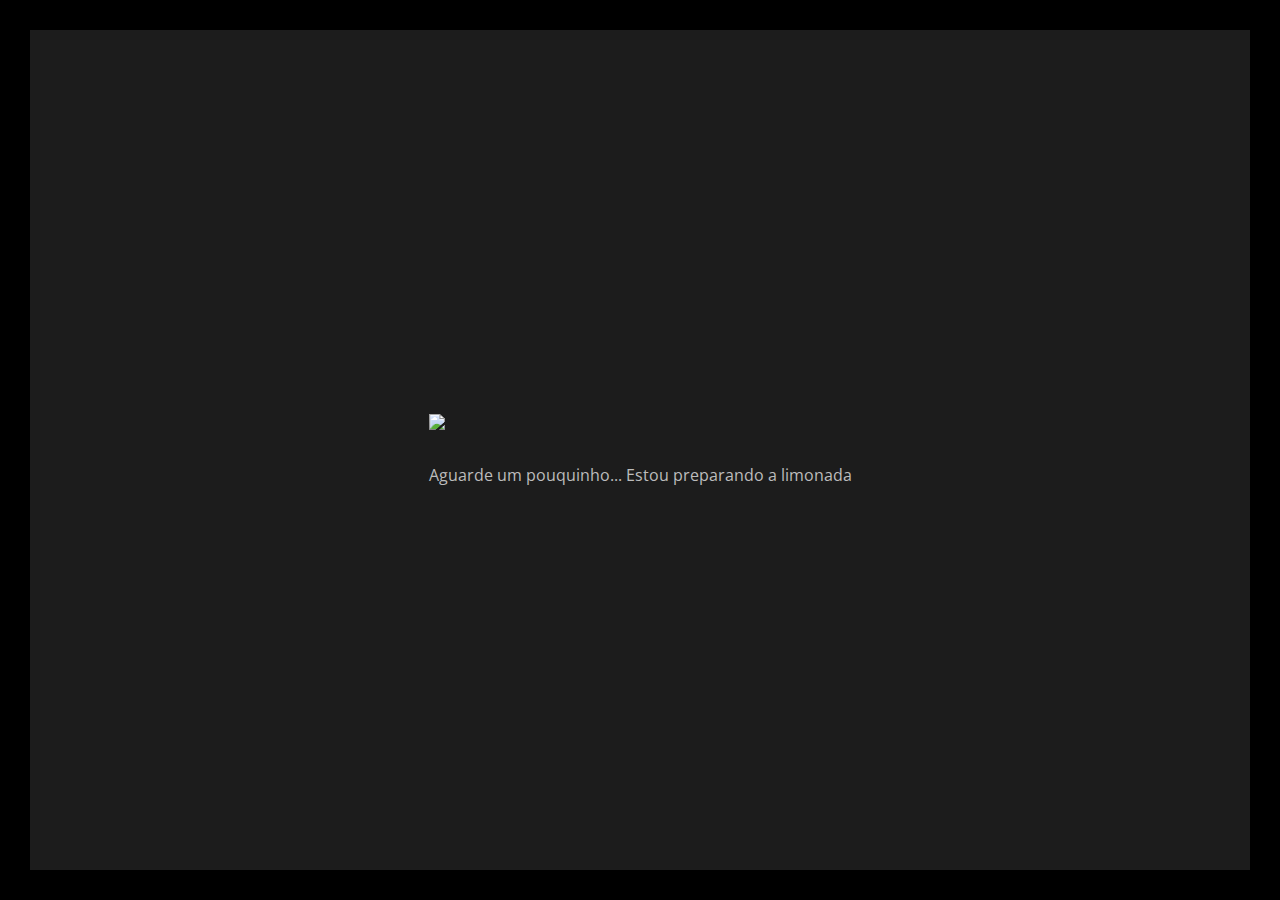
==== FINAL PROJECT/index.html @ e329771c "preloader" ====
<!DOCTYPE html>
<html lang="pt-br">
<head>
    <meta charset="UTF-8">
    <meta http-equiv="X-UA-Compatible" content="IE=edge">
    <meta name="viewport" content="width=device-width, initial-scale=1.0">
    <title>João Lemon - UX/UI Designer</title>
    <link rel="preconnect" href="https://fonts.googleapis.com">
    <link rel="preconnect" href="https://fonts.gstatic.com" crossorigin>
    <link 
      href="https://fonts.googleapis.com/css2?family=Abril+Fatface&family=Open+Sans:ital,wght@0,400;0,700;0,800;1,400;1,700;1,800&display=swap" 
      rel="stylesheet"
    >
    <link rel="stylesheet" href="css/main.css"/>
</head>
<body>
    <div class="jl-preloader">
         <div class="jl-preloader-inner">
           <img src="image/lemon-loader.svg " class="jl-mar-bottom-15" >
          <p class="jl-silver-text jl-mar-top-15">Aguarde um pouquinho... Estou preparando a limonada</p>
         </div>
    </div>

    <header class="jl-topbar">
      <div class="jl-logo">
         <img src="image/logo.svg" alt="logo João Lemon UX/UI Designer"/>
      </div>
      <nav class="jl-menu">
          <a href="#">Home</a>
          <a href="#">Projetos</a>
          <a href="#">Sobre</a>
      </nav>
    </header>

    <div class="jl-contact-info jl-black-bg jl-silver-text">
      <div class="jl-contact-info-inner">
        <h2 class="jl-title jl-green-text">Contato</h2>
        <p>hello@joaolemon.com</p>
        <p>+55 (00) 99999-8888</p>
        <div class="jl-social-links">
              <a href="#" class="jl-social">
                <img src="image/icon-instagram.svg" alt="Instagram">
              </a>
              <a href="#" class="jl-social">
               <img src="image/icon-twitter.svg" alt="Twitter">
             </a>
             <a href="#" class="jl-social">
               <img src="image/icon-dribbble.svg" alt="Dribble">
             </a>
       </div>
       </div>
       <div class="jl-corner"></div>
    </div>
    
    <div class="jl-btn-contact">
      
    </div>

    <div class="jl-page-wrapper">

    </div>

    <script src="javascript/main.js"></script>
</body>
</html>
---- FINAL PROJECT/css/main.css ----
*{
    margin: 0px;
    padding: 0px;
    box-sizing: border-box;
    -webkit-font-smoothing: antialiased;
    -moz-osx-font-smoothing: grayscale;
}

p{
    font-family: 'Open Sans', sans-serif;
}

@media  screen and (min-width:320px) {
    .jl-page-wrapper, .jl-preloader{
        width: 100%;
        height: 100vh;
        display: block;
        background: #1c1c1c;
        border: 30px solid #000;
    }

    .jl-preloader{
        display:flex;
        flex-direction: row;
        flex-wrap: wrap;
        justify-content: center;
        align-items: center;
        position: fixed;
        top: 0px;
        left: 0px;
        z-index: 1000;

    }

    .jl-topbar{
        width: 100%;
        height: 110px;
        display: block;
        position: fixed;
        top:0;
        left:0;
    }
    
    .jl-logo{
        width: 75px;
        height: 110px;
        float: left;
        margin-left: 60px;
        background: #2CCB69;
        border-bottom-right-radius: 37px;

    }

    .jl-logo img {
        width: 46px;
        height: 31px;
        display: block;
        margin: 55px auto 0;
    }

    .jl-menu{
        display: none;
    }

    .jl-btn-contact{
        width: 45px;
        height: 45px;
        display: block;
        background: #2ccb69;
        position: fixed;
        bottom: 45px;
        right:45px;
        cursor: pointer;
        border-radius: 50%;
        z-index: 200;
        background-image: url('../image/icon-contact-close.svg');
        background-repeat: no-repeat;
        transition: all .02s ease-out;
    }

   
    .jl-contact-info{
        width: 245px;
        height: 165px;
        display: none;
        padding: 25px;
        position: fixed;
        bottom: 115px;
        z-index: 200;
        right: 65px;
        
    }

    .jl-contact-info-inner{
        display: table;
        width: 100%;
        float: right;
    }

    .jl-contact-info-inner p{
        font-size: 18px;
        line-height: 24px;

    }

    .jl-social-links{
        width: 100%;
        height: 45px;
        display: block;
        position: relative;
        left: -12px;
        margin-top: 7px;
    }

    .jl-social{
        width: 45px;
        height: 45px;
        display: inline-block;
        
    }

    .jl-social > img{
        width: 20px;
        height: auto;
        display: block;
        margin: 13px auto 0;


    }

    .jl-corner{
        width: 25px;
        height: 25px;
        display: block;
        float: right;
        position: relative;
    }

    .jl-corner::after{
        content: '';
        width: 25px;
        height:25px;
        display: block;
        position: absolute;
        bottom: -8px;
        right: -26px;
        background:transparent url('../image/corner.svg') no-repeat;
    }
    
    
}

@media  screen and (min-width:576px) {
    
}

@media  screen and (min-width:768px) {
    
}

@media  screen and (min-width:992px) {
    .jl-menu{
        height: 110px;
        display: table;
        float: left;
        margin-left: 30px;
    }

    .jl-menu a{
        font-family:'open Sans';
        font-size: 16px;
        font-weight: 400;
        color: #bcbcbc;
        text-transform: lowercase;
        text-decoration: none;
        display: inline-block;
        margin: 50px 20px 0 20px;
        /* colocando uma linha abaixo no link com formatação */
        position: relative;

    }

    .jl-menu a:first-child{
        margin-left: 0;
    }

    .jl-menu a:hover{
        color:#2ccb69;
        
    }

    /* continuação da minha formataçõa */
    .jl-menu a::before{
        content: ' ';
        width: 0%;
        height: 4px;
        background: #2ccb69;
        display: block;
        position: absolute;
        bottom: -6px;
        left: 0px;
        transition: all 0.2s ease-out;
      }

      .jl-menu a:hover::before{
          width: 100%;
      }
}

@media  screen and (min-width:1200px) {
    
}

@media  screen and (min-width:1364px) {
    
}

@media  screen and (min-width:1600px) {
    
}

/*utilitarian classes*/

.jl-title{
   font-family: 'Abril fatface', serif;
   font-weight: normal;
}

.jl-green-text{
     color: #2CCB69;
}

.jl-grey-text{
   color: #4d4c4c;
}

.jl-silver-text{
    color: #bcbcbc;
}

.jl-black-text{
   color: #000;
}

/* background */

.jl-green-bg{
    background: #2CCB69;
}

.jl-grey-bg{
  background: #4d4c4c;
}

.jl-silver-bg{
   background: #bcbcbc;
}

.jl-black-bg{
  background: #000;
}

/* space */

.jl-mar-15{
  margin: 15px;
  }
.jl-mar-top-15{
    margin-top: 15px;
  }
  .jl-mar-right-15{
    margin-right: 15px;
  }
  .jl-mar-left-15{
    margin-left: 15px;
  }
  .jl-mar-bottom-15{
    margin-bottom: 15px;
  }
  
  .jl-pad-15{
    padding: 15px;
   }
  .jl-pad-top-15{
      padding-top: 15px;
   }
  .jl-pad-right-15{
      padding-right: 15px;
   }
  .jl-pad-left-15{
      padding-left: 15px;
   }
  .jl-pad-bottom-15{
      padding-bottom: 15px;
   }

/* behavior classes */

.jl-is-open{
    display: block;
}

.jl-change-icon {
    background-position-y: -45px;
}
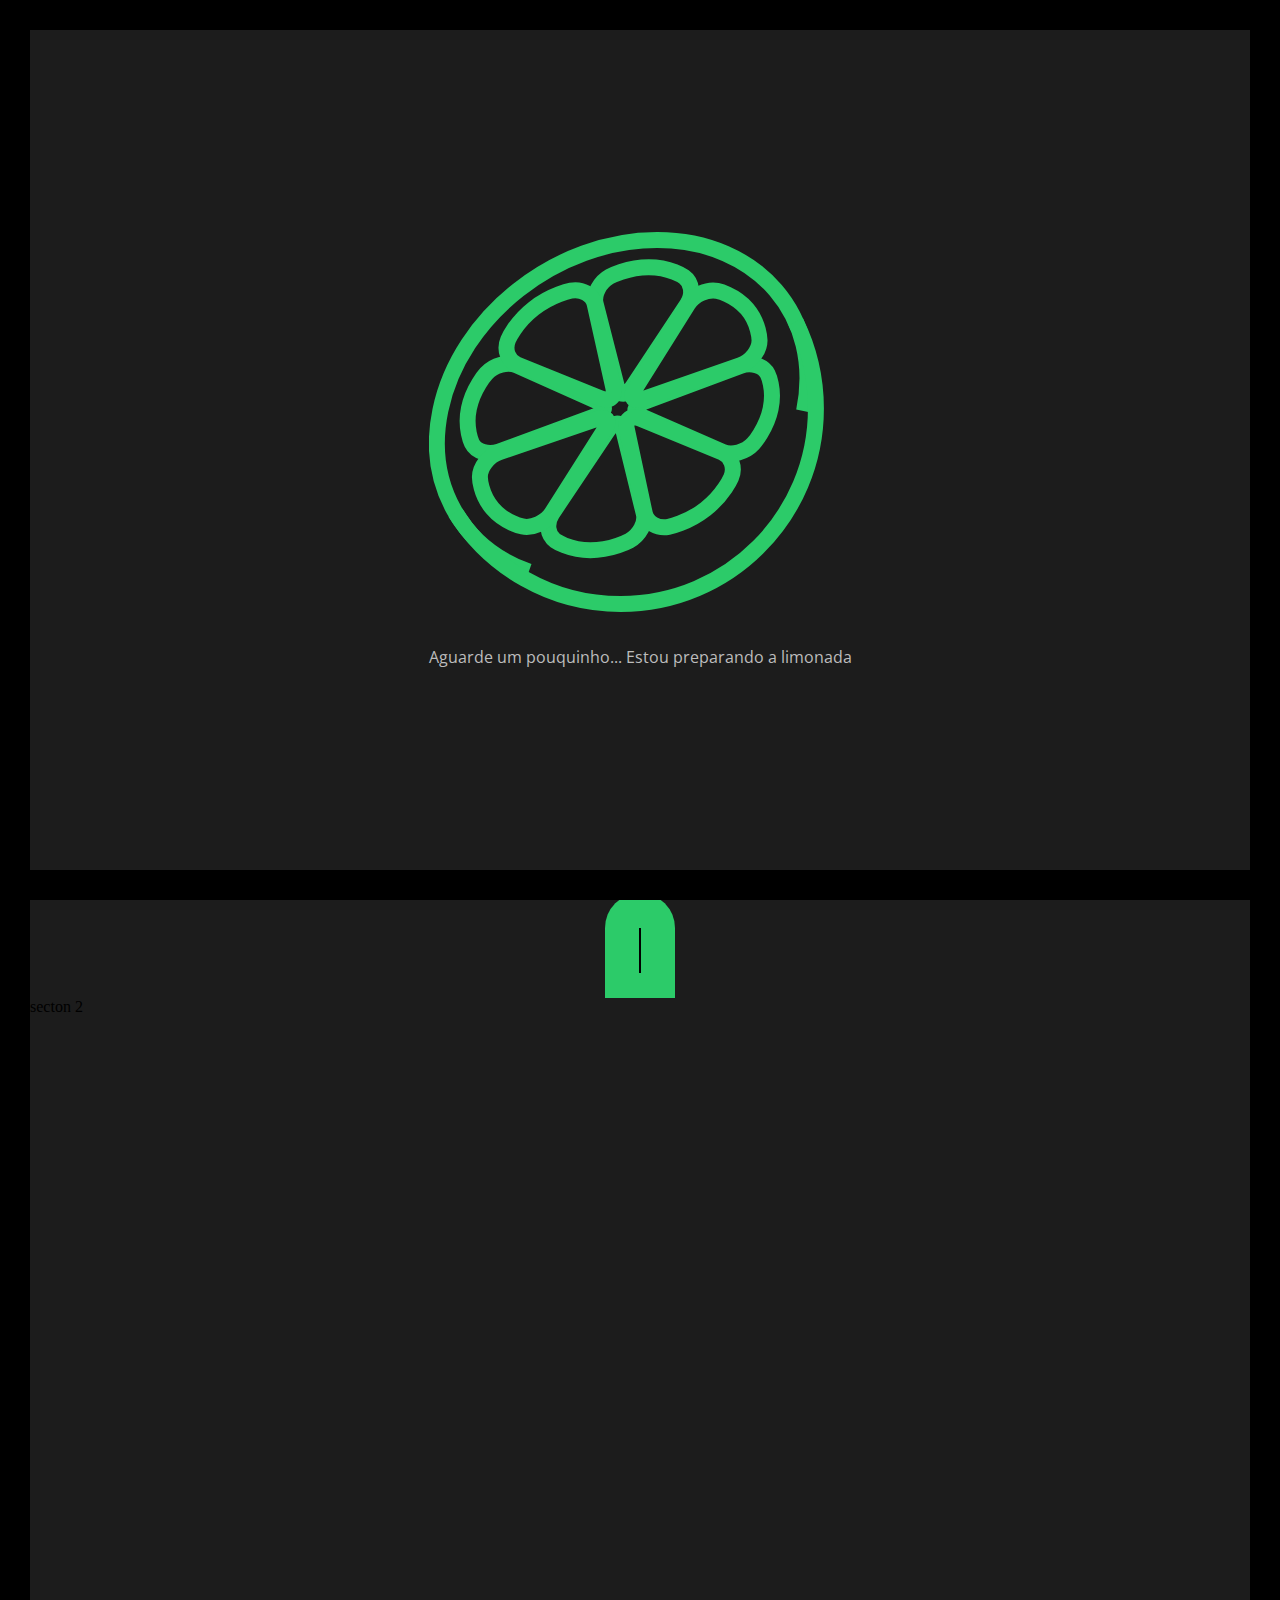
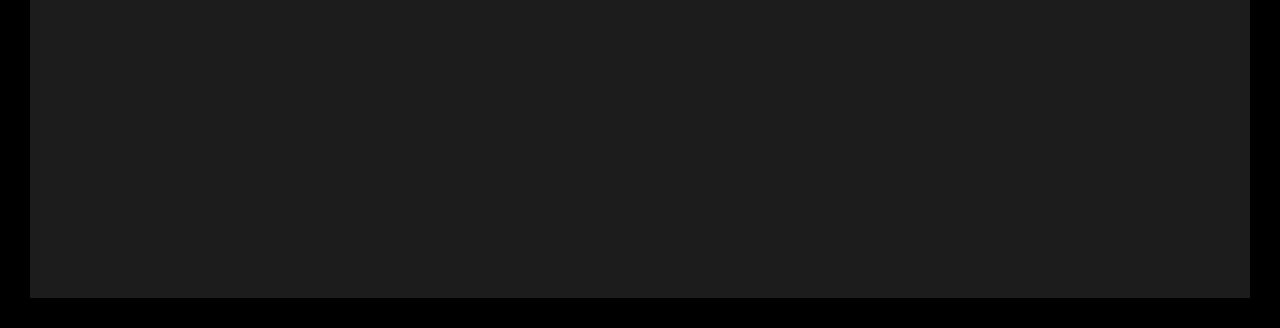
==== commit 706a6a81: "first button" ====
--- a/FINAL PROJECT/index.html
+++ b/FINAL PROJECT/index.html
@@ -11,6 +11,7 @@
       href="https://fonts.googleapis.com/css2?family=Abril+Fatface&family=Open+Sans:ital,wght@0,400;0,700;0,800;1,400;1,700;1,800&display=swap" 
       rel="stylesheet"
     >
+    <link rel="stylesheet" href="css/bootstrap-grid.min.css">
     <link rel="stylesheet" href="css/main.css"/>
 </head>
 <body>
@@ -38,10 +39,10 @@
         <p>hello@joaolemon.com</p>
         <p>+55 (00) 99999-8888</p>
         <div class="jl-social-links">
-              <a href="#" class="jl-social">
+             <a href="#" class="jl-social">
                 <img src="image/icon-instagram.svg" alt="Instagram">
-              </a>
-              <a href="#" class="jl-social">
+             </a>
+             <a href="#" class="jl-social">
                <img src="image/icon-twitter.svg" alt="Twitter">
              </a>
              <a href="#" class="jl-social">
@@ -57,7 +58,31 @@
     </div>
 
     <div class="jl-page-wrapper">
+    <section class="jl-full-height jl-first-section" id="jl-home-presentation">
+       <div class="conatiner-fluid">
+         <div class="row">
+           <div class="col-sm-12 col-md-4 offset-md-2 jl-display-text">
+             <h1 class="jl-title jl-title-big jl-green-text">
+               hello!
+             </h1>
+             <p class="jl-silver-text jl-text-justify">
+                My name is <span class="jl-green-text">Daniel Benedito</span>. I live in Campinas-SP, I am a 
+                <span class="jl-green-text">Front End </span>developer. Who Am I? Scroll the Page to know more about me </p>
+                <a class="jl-btn"> Meu Botão</a>
+              </div>
+         </div>
+      
+       <div class="jl-scroll-down">
+           <div class="jl-arrow-down">
+             <img src="image/arrow-down.svg" alt="Role a pagina">
+           </div>
+       </div>
+    </section>
 
+    <section class="jl-full-height">
+        secton 2
+    </section>
+  </div>
     </div>
 
     <script src="javascript/main.js"></script>
--- a/FINAL PROJECT/css/main.css
+++ b/FINAL PROJECT/css/main.css
@@ -8,15 +8,65 @@
 
 p{
     font-family: 'Open Sans', sans-serif;
+
+}
+
+@keyframes fadeOut {
+    to{
+        opacity: 0;
+    }
+}
+
+@keyframes lineDown {
+    0%{
+        transform: scale(1, 0);
+        transform-origin: top center;
+    }
+    25%{
+        transform: scale(1,1);
+        transform-origin: top center;
+    }
+    75%{
+        transform: scale(1,1);
+        transform-origin: top center;
+    }
+    76%{
+        transform: scale(1,1);
+        transform-origin:bottom center ;
+    }
+    100%{
+        transform: scale(1,0);
+        transform-origin: bottom center;
+    }
+}
+
+@keyframes arrowDown {
+    0%{
+        bottom: 25%;
+    }
+    30%{
+        bottom: 15px;
+        opacity: 1;
+    }
+    70%{
+        bottom: 10px;
+        opacity: 1;
+    }
+    100%{
+        bottom: 5px;
+        opacity: 0;
+    }
 }
 
 @media  screen and (min-width:320px) {
     .jl-page-wrapper, .jl-preloader{
         width: 100%;
         height: 100vh;
-        display: block;
+        display: table;
         background: #1c1c1c;
         border: 30px solid #000;
+       
+
     }
 
     .jl-preloader{
@@ -147,7 +197,78 @@
         background:transparent url('../image/corner.svg') no-repeat;
     }
     
-    
+    /*----HOME----*/
+    
+    .jl-display-text{
+        margin-top: 8%;
+    }
+
+    #jl-home-presentation{
+        background-image: url('../image/joao-lemon-designer-home.png');
+        background-repeat: no-repeat;
+        background-position:62% bottom;
+        background-size: 55%;
+        position: relative;
+        
+    }
+
+    .jl-text-justify{
+        width: 80%;
+        text-align: justify;
+        line-height: 25px;
+        word-spacing: 2%;
+    }
+
+    .jl-scroll-down{
+        width: 70px;
+        height: 105px;
+        border-radius: 35px 35px 0 0;
+        background:#2CCB69;
+        display: block;
+        left: 0;
+        right: 0;
+        position:absolute;
+        bottom: 0;
+        margin: 0 auto;
+    }
+
+    .jl-arrow-down{
+        width: 100%;
+        height: 75px;
+        display: table;
+        margin-top: 30px;
+        position: relative;
+    }
+
+    .jl-arrow-down img{
+        width: 16px;
+        height: 10px;
+        display: block;
+        position: absolute;
+        left: 0;
+        right: 0;
+        bottom: 25px;
+        margin: 0 auto;
+        opacity: 0;
+        animation: arrowDown 1.5s linear 1.5s infinite;
+        
+    }
+
+    .jl-arrow-down::before{
+        content: '';
+        width: 2px;
+        height: 45px;
+        display: block;
+        position: absolute;
+        background-color: #000;
+        left: 0;
+        right: 0;
+        bottom: 25px;
+        margin: 0 auto;
+        animation: lineDown 1.5s infinite linear;
+        transform-origin: top center;
+
+    }
 }
 
 @media  screen and (min-width:576px) {
@@ -216,6 +337,22 @@
 }
 
 @media  screen and (min-width:1600px) {
+    
+}
+
+/* buttons */
+
+.jl-btn{
+    display: table;
+    padding: 0 35px;
+    background: #2CCB69;
+    height: 45px;
+    color: #000;
+    text-align: center;
+    font-family: 'Open Sans', sans-serif;
+    line-height: 45px;
+    font-weight: 600;
+    border-radius: 10px;
     
 }
 
@@ -294,6 +431,14 @@
       padding-bottom: 15px;
    }
 
+   .jl-full-height{
+       height: 100vh;
+   }
+
+   .jl-first-section{
+       height: calc(100vh - 30px);
+   }
+   
 /* behavior classes */
 
 .jl-is-open{
@@ -303,3 +448,11 @@
 .jl-change-icon {
     background-position-y: -45px;
 }
+
+.jl-fade-out{
+    animation:fadeOut 2s forwards ease-out;
+}
+
+.jl-title-big{
+   font-size: 120px;
+}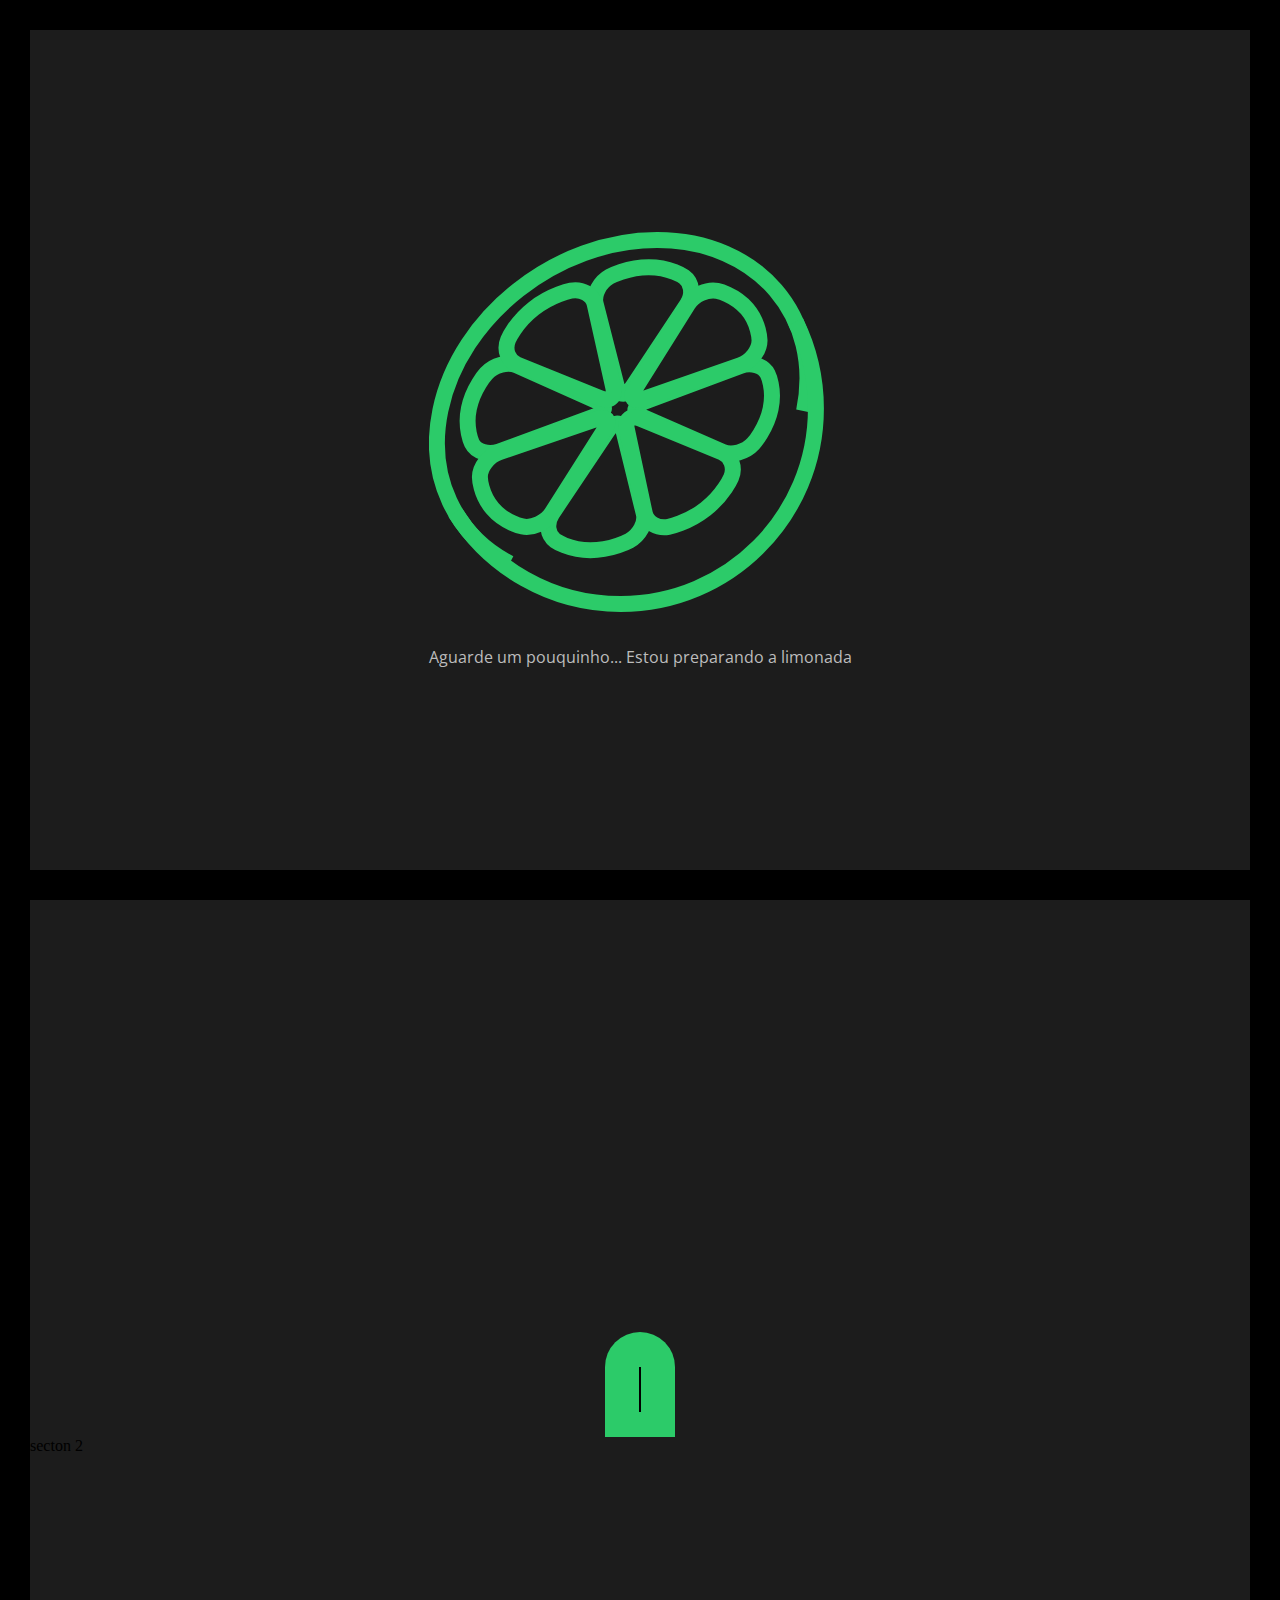
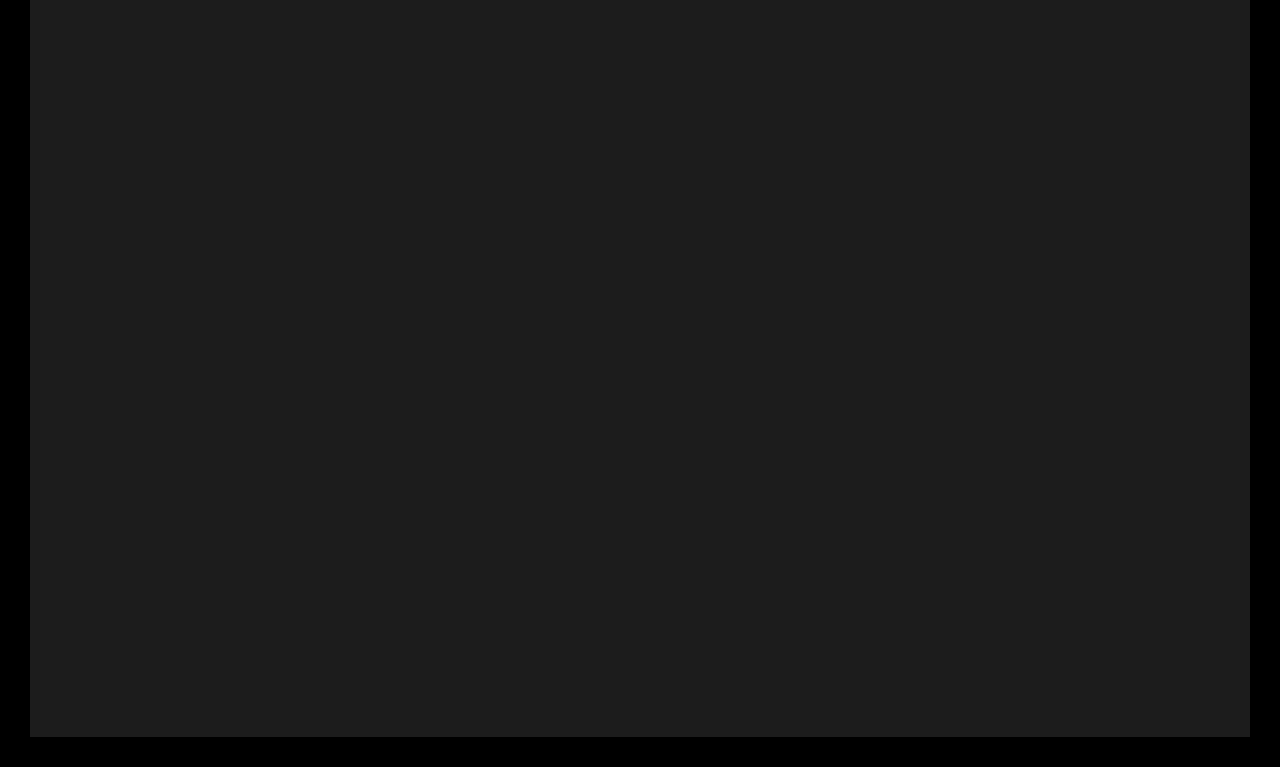
==== commit e195c781: "waypoints" ====
--- a/FINAL PROJECT/index.html
+++ b/FINAL PROJECT/index.html
@@ -21,6 +21,55 @@
           <p class="jl-silver-text jl-mar-top-15">Aguarde um pouquinho... Estou preparando a limonada</p>
          </div>
     </div>
+
+   <div class="jl-overlay jl-toggle-modal">o</div> 
+
+   <div class="jl-modal jl-black-bg" id="jl-budget">
+      <div class="jl-modal-header">
+        <h1 class="jl-title jl-green-text">Solicite Um Orçamento</h1>
+         <button class="jl-close-modal jl-toggle-modal">X</button>
+      </div>
+      <div class="jl-modal-body">
+        <div class="row">
+          <div class="col-sm-12">
+            <p class="jl-silver-text">por favor informe os dados abaixo e eu entrarei em contato com voçê o mais breve possivel</p>
+          </div>
+        </div>
+        <div class="row jl-mar-top-15">
+           <div class="col-sm-12">
+            <form class="jl-form">
+              <div class="row">
+                 <div class="col-sm-12 col-md-6 jl-mar-bottom-15">
+                   <label for="name" class="jl-silver-text">Nome</label>
+                     <input type="text" name="name" id="jl-name" class="jl-field" >
+                 </div>
+                 <div class="col-sm-12 col-md-6 jl-mar-bottom-15">
+                   <label for="email" class="jl-silver-text">Email</label>
+                     <input type="email" name="email" id="jl-email" class="jl-field" >
+                 </div>
+                 <div class="col-sm-12 col-md-6 jl-mar-bottom-15">
+                  <label for="tel" class="jl-silver-text">Telefone</label>
+                    <input type="tel" name="tel" id="jl-tel" class="jl-field" >
+                </div>
+                <div class="col-sm-12 col-md-6 jl-mar-bottom-15">
+                  <label for="site" class="jl-silver-text">Site</label>
+                    <input type="text" name="text" id="jl-text" class="jl-field" >
+                </div>
+                <div class="col-sm-12 col-md-12  jl-mar-top-15">
+                  <label for="mesage" class="jl-silver-text">Descreva abaixo o projeto na qual voçê precisa de orçamento </label>
+                  <textarea id="jl-mesage" class="jl-textarea" rows="8" ></textarea>
+                </div>
+              </div>
+              <div class="row justify-content-end jl-mar-top-15">
+                <div class="col-sm-12 col-md-6">
+                  <button class="jl-btn jl-btn-large jl-btn-green jl-btn-block">Enviar</button>
+                </div>
+              </div>
+            </form>
+           </div>
+        </div>
+      </div>
+   </div>
 
     <header class="jl-topbar">
       <div class="jl-logo">
@@ -68,7 +117,9 @@
              <p class="jl-silver-text jl-text-justify">
                 My name is <span class="jl-green-text">Daniel Benedito</span>. I live in Campinas-SP, I am a 
                 <span class="jl-green-text">Front End </span>developer. Who Am I? Scroll the Page to know more about me </p>
-                <a class="jl-btn"> Meu Botão</a>
+                
+                <button class="jl-btn jl-btn-large jl-btn-green jl-mar-top-15 jl-toggle-modal">solicite um orçamento</button>
+              
               </div>
          </div>
       
@@ -84,7 +135,8 @@
     </section>
   </div>
     </div>
-
+    <script src="https://cdnjs.cloudflare.com/ajax/libs/waypoints/4.0.1/noframework.waypoints.min.js"></script>
+    <script src="https://cdnjs.cloudflare.com/ajax/libs/waypoints/4.0.1/shortcuts/inview.min.js"></script>
     <script src="javascript/main.js"></script>
 </body>
 </html>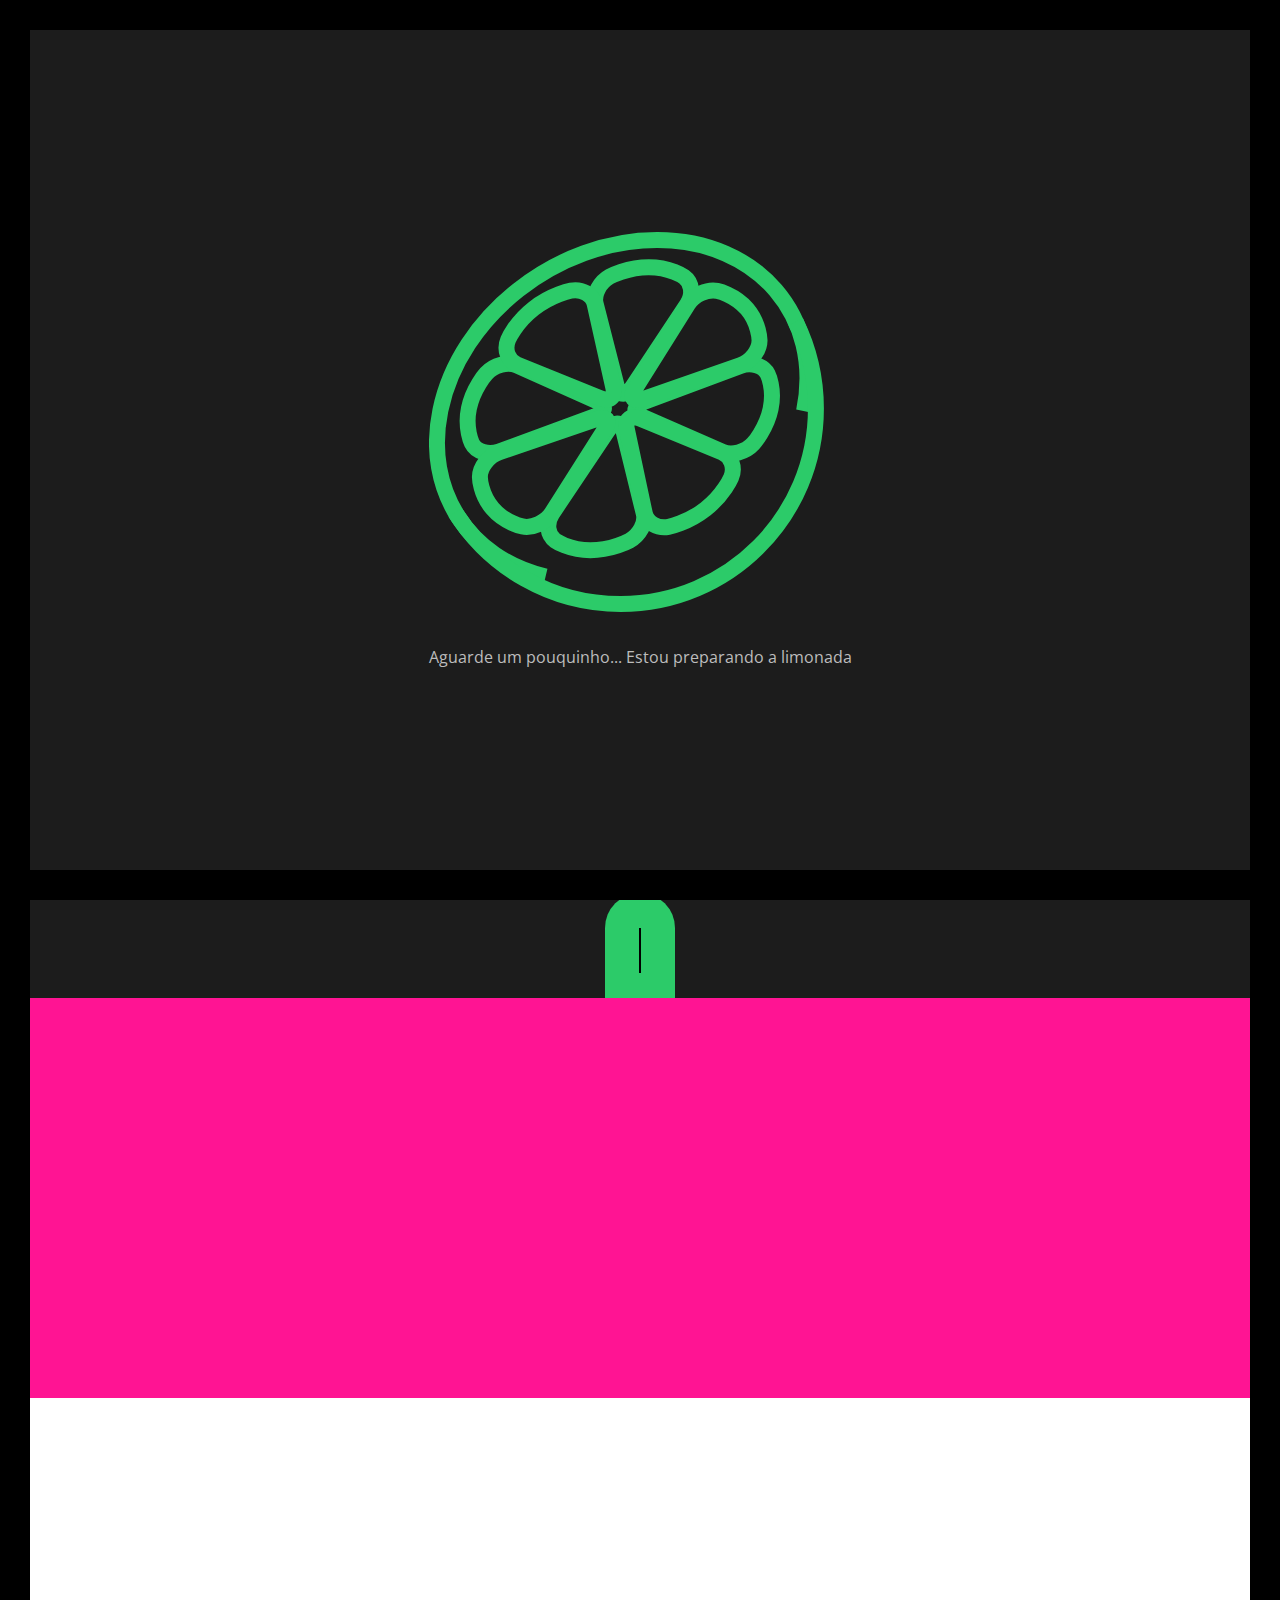
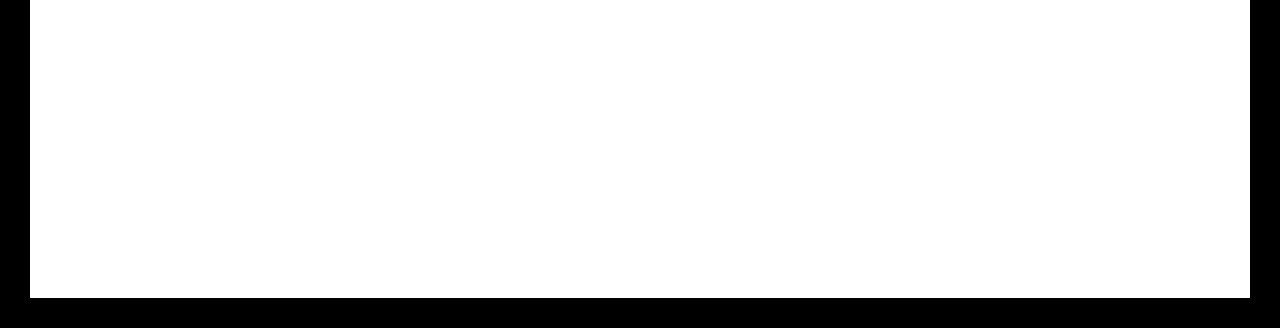
==== commit 7bbc6fb0: "slider" ====
--- a/FINAL PROJECT/index.html
+++ b/FINAL PROJECT/index.html
@@ -22,7 +22,7 @@
          </div>
     </div>
 
-   <div class="jl-overlay jl-toggle-modal">o</div> 
+   <div class="jl-overlay jl-toggle-modal"></div> 
 
    <div class="jl-modal jl-black-bg" id="jl-budget">
       <div class="jl-modal-header">
@@ -76,9 +76,9 @@
          <img src="image/logo.svg" alt="logo João Lemon UX/UI Designer"/>
       </div>
       <nav class="jl-menu">
-          <a href="#">Home</a>
-          <a href="#">Projetos</a>
-          <a href="#">Sobre</a>
+          <a class="jl-menu" href="#">Home</a>
+          <a class="jl-menu" href="#">Projetos</a>
+          <a class="jl-menu" href="#">Sobre</a>
       </nav>
     </header>
 
@@ -102,9 +102,7 @@
        <div class="jl-corner"></div>
     </div>
     
-    <div class="jl-btn-contact">
-      
-    </div>
+    <div class="jl-btn-contact"></div>
 
     <div class="jl-page-wrapper">
     <section class="jl-full-height jl-first-section" id="jl-home-presentation">
@@ -130,11 +128,65 @@
        </div>
     </section>
 
-    <section class="jl-full-height">
-        secton 2
+    <section class="jl-full-height" id="jl-home-portfolio">
+        <div class="container-fluid jl-no-padding">
+          <div class="row">
+            <div class="col-sm-2">
+              <div class="jl-portfolio-navigator">
+                <div class="jl-navigator-counter">
+                  <span class="jl-green-text jl-mar-bottom-15">01</span>
+                </div>
+                <aside class="jl-item-navigator">
+                 <a href="#" class="jl-item-active"></a>
+                 <a href="#"></a>
+                 <a href="#"></a>
+                 <a href="#"></a>
+                 <a href="#"></a>
+                </aside>
+                <div class="jl-items-next-prev jl-green-text jl-no-radius-left">
+                  <div class="jl-item-prev">
+                    <ion-icon name="arrow-dropleft"></ion-icon>
+                  </div>
+
+                    <div class="jl-items-counter">
+                      <span>01</span>/<span>05</span>
+                    </div>
+
+                  <div class="jl-item-next jl-green-text">
+                    <ion-icon name="arrow-dropright"></ion-icon>
+                  </div>
+                </div>
+              </div>
+            </div>
+             
+              <div class="col-sm-10">
+                <div class="jl-slider-container jl-full-height">
+                  <ul class="jl-slider-list">
+                    <li class="jl-slider-item green">
+                      
+                    </li>
+                    <li class="jl-slider-item red1">
+                      
+                    </li>
+                    <li class="jl-slider-item yellow">
+                      
+                    </li>
+                    <li class="jl-slider-item blue">
+                      
+                    </li>
+                    <li class="jl-slider-item purple">
+                      
+                    </li>
+                  </ul>
+                </div>
+              </div>
+
+          </div>
+        </div>
     </section>
   </div>
     </div>
+    <script src="https://unpkg.com/ionicons@4.5.10-0/dist/ionicons.js"></script>
     <script src="https://cdnjs.cloudflare.com/ajax/libs/waypoints/4.0.1/noframework.waypoints.min.js"></script>
     <script src="https://cdnjs.cloudflare.com/ajax/libs/waypoints/4.0.1/shortcuts/inview.min.js"></script>
     <script src="javascript/main.js"></script>
--- a/FINAL PROJECT/css/main.css
+++ b/FINAL PROJECT/css/main.css
@@ -6,7 +6,7 @@
     -moz-osx-font-smoothing: grayscale;
 }
 
-p{
+p, label{
     font-family: 'Open Sans', sans-serif;
 
 }
@@ -55,6 +55,13 @@
     100%{
         bottom: 5px;
         opacity: 0;
+    }
+}
+
+@keyframes slideTopIn {
+    to{
+       top: 8%;
+       opacity: 1;
     }
 }
 
@@ -82,6 +89,73 @@
 
     }
 
+    .jl-overlay{
+        width: 100%;
+        height: 100vh;
+        display: none;
+        position: fixed;
+        z-index: 1000;
+        top: 0;
+        left: 0;
+        background: rgba(44, 203, 105, 0.95);
+    }
+
+    .jl-modal{
+        width: 800px;
+        position: fixed;
+        display: none;
+        padding: 30px;
+        border-radius: 0 30px 30px 30px;
+        top: -100%;
+        left: 0;
+        right: 0;
+        margin: 0 auto;
+        z-index: 1200;
+        opacity: 0;
+    }
+
+    .jl-modal-header, .jl-modal-body, .jl-form{
+        width: 100%;
+        display: table;
+        position: relative;
+    }
+
+    .jl-form label{
+        margin-bottom: 10px;
+        font-size: 16px;
+        display: inline-block;
+    
+    }
+
+    .jl-field, .jl-textarea{
+        width: 100%;
+        background: #2f2f2f;
+        border-radius: 4px;
+        color: #fff;
+        border: none;
+        font-size: 16px;
+        text-indent: 15px;
+    }
+
+    .jl-field{
+        height: 45px;
+    }
+    
+    .jl-close-modal{
+       width: 38px;
+       height: 38px;
+       border-radius: 50%;
+       color: rgba(44, 203, 105, 0.95);
+       text-align: center;
+       line-height: center;
+       cursor: pointer;
+       position: absolute;
+       top: -15px;
+       right: -15px;
+       border: none;
+       background: #2f2f2f;
+    }
+
     .jl-topbar{
         width: 100%;
         height: 110px;
@@ -217,6 +291,7 @@
         text-align: justify;
         line-height: 25px;
         word-spacing: 2%;
+        
     }
 
     .jl-scroll-down{
@@ -267,6 +342,124 @@
         margin: 0 auto;
         animation: lineDown 1.5s infinite linear;
         transform-origin: top center;
+
+    }
+
+    /*---HOME PORTFOLIO---*/
+
+    .jl-portfolio-navigator{
+        width: 145px;
+        height: 400px;
+        display: table;
+        position: absolute;
+        left: 0;
+        top: 30vh;
+    }
+
+    .jl-navigator-counter{
+        width: 100%;
+        height: 80px;
+        display: block;
+        margin-bottom: 40px;
+        position: relative;
+    }
+
+    .jl-navivator-counter::before{
+        content: '';
+        display: block;
+        width: 30px;
+        height: 110%;
+        background: #1c1c1c;
+        position: absolute;
+        top: -5px ;
+        left: 0;
+
+    }
+
+    .jl-navigator-counter span{
+        font-family:'Opne Sans', sans-serif;
+        font-size: 120px;
+        line-height: 80px;
+        font-weight: 600;
+        
+    }
+
+    .jl-item-navigator{
+        width: 100%;
+        display: table;
+
+    }
+
+    .jl-item-navigator a{
+        width: 20px;
+        height: 1px;
+        display: block;
+        margin: 0 0 50px 30px;
+        background: #4d4c4c;
+    }
+
+    .jl-item-navigator a.jl-item-active{
+        width: 60%;
+        background-color: #2CCB69;
+    }
+
+    .jl-item-navigator a:last-child{
+        margin-bottom:30px ;
+    }
+
+    .jl-items-next-prev{
+        width: 100%;
+        height: 45px;
+        display: flex;
+        justify-content: center;
+        align-items: center;
+        background-color: #2c2c2c;
+        border-radius:23px;
+    }
+
+    .jl-items-next-prev > div{
+        height: 32px;
+    }
+
+    .jl-items-counter{
+        font-family: 'Open Sans', sans-serif;
+        color: #4d4c4c;
+        line-height: 32px;
+    }
+
+    .jl-item-prev, .jl-item-next{
+        width: 45px;
+        color: #2CCB69;
+        text-align: center;
+        cursor: pointer;
+    }
+
+    .jl-items-counter span:nth-child(1){
+        color: #bcbcbc;
+    }
+
+    ion-icon{
+        font-size: 32px;
+    }
+
+    .jl-slider-container {
+        background: white;
+        display: block;
+        overflow: hidden;
+    }
+
+    .jl-slider-list{
+        width: auto;
+        height: 400px;
+        display: block;
+        background: deeppink;
+        list-style: none;
+    }
+
+    .jl-slider-item{
+        display: block;
+        height: 500px;
+        float: left;
 
     }
 }
@@ -298,11 +491,13 @@
         margin: 50px 20px 0 20px;
         /* colocando uma linha abaixo no link com formatação */
         position: relative;
+        
 
     }
 
     .jl-menu a:first-child{
         margin-left: 0;
+        
     }
 
     .jl-menu a:hover{
@@ -310,7 +505,7 @@
         
     }
 
-    /* continuação da minha formataçõa */
+    /* continuação da minha formatação */
     .jl-menu a::before{
         content: ' ';
         width: 0%;
@@ -321,6 +516,7 @@
         bottom: -6px;
         left: 0px;
         transition: all 0.2s ease-out;
+
       }
 
       .jl-menu a:hover::before{
@@ -344,16 +540,55 @@
 
 .jl-btn{
     display: table;
-    padding: 0 35px;
-    background: #2CCB69;
-    height: 45px;
-    color: #000;
     text-align: center;
     font-family: 'Open Sans', sans-serif;
-    line-height: 45px;
     font-weight: 600;
-    border-radius: 10px;
-    
+    border: none;
+    transition: all 0.2s ease-out;
+    text-transform: lowercase;
+    
+}
+
+.jl-btn-block{
+    display: block;
+    width: 100%;
+}
+
+.jl-btn-medium{
+     height: 38px;
+     padding: 0 27px;
+     border-radius: 19px;
+     font-size: 14px;
+     
+}
+
+.jl-btn-green{
+    background: #2CCB69;
+    color: #1c1c1c;
+}
+
+.jl-btn-green:hover{
+    background: rgb(6, 135, 55) ;
+    color: #fff;
+    
+}
+
+.jl-btn-dark{
+    background: #151515;
+    color: #2ccb69;
+}
+
+.jl-btn-dark:hover{
+  background: #3a3a3a;
+  color:#fff;
+
+}
+
+.jl-btn-large{
+    height: 45px;
+    padding: 0 35px;
+    border-radius: 23px;
+    font-size: 16px;
 }
 
 /*utilitarian classes*/
@@ -433,18 +668,28 @@
 
    .jl-full-height{
        height: 100vh;
+       position: relative;
+
    }
 
    .jl-first-section{
        height: calc(100vh - 30px);
    }
    
+   .jl-no-padding{
+     padding: 0 !important;
+   }
+
 /* behavior classes */
 
 .jl-is-open{
     display: block;
 }
 
+.jl-slide-top-in{
+    animation: slideTopIn 0.6s forwards cubic-bezier(0,1.11,.6,.89);
+}
+
 .jl-change-icon {
     background-position-y: -45px;
 }
@@ -455,4 +700,29 @@
 
 .jl-title-big{
    font-size: 120px;
+}
+
+.jl-no-radius-left{
+    border-top-left-radius: 0;
+    border-bottom-left-radius: 0;
+}
+
+.red1{
+    background-color: red;
+}
+
+.green{
+    background-color: green;
+}
+
+.purple{
+   background: purple;
+}
+
+.blue{
+    background: blue;
+}
+
+.yellow{
+    background: yellow;
 }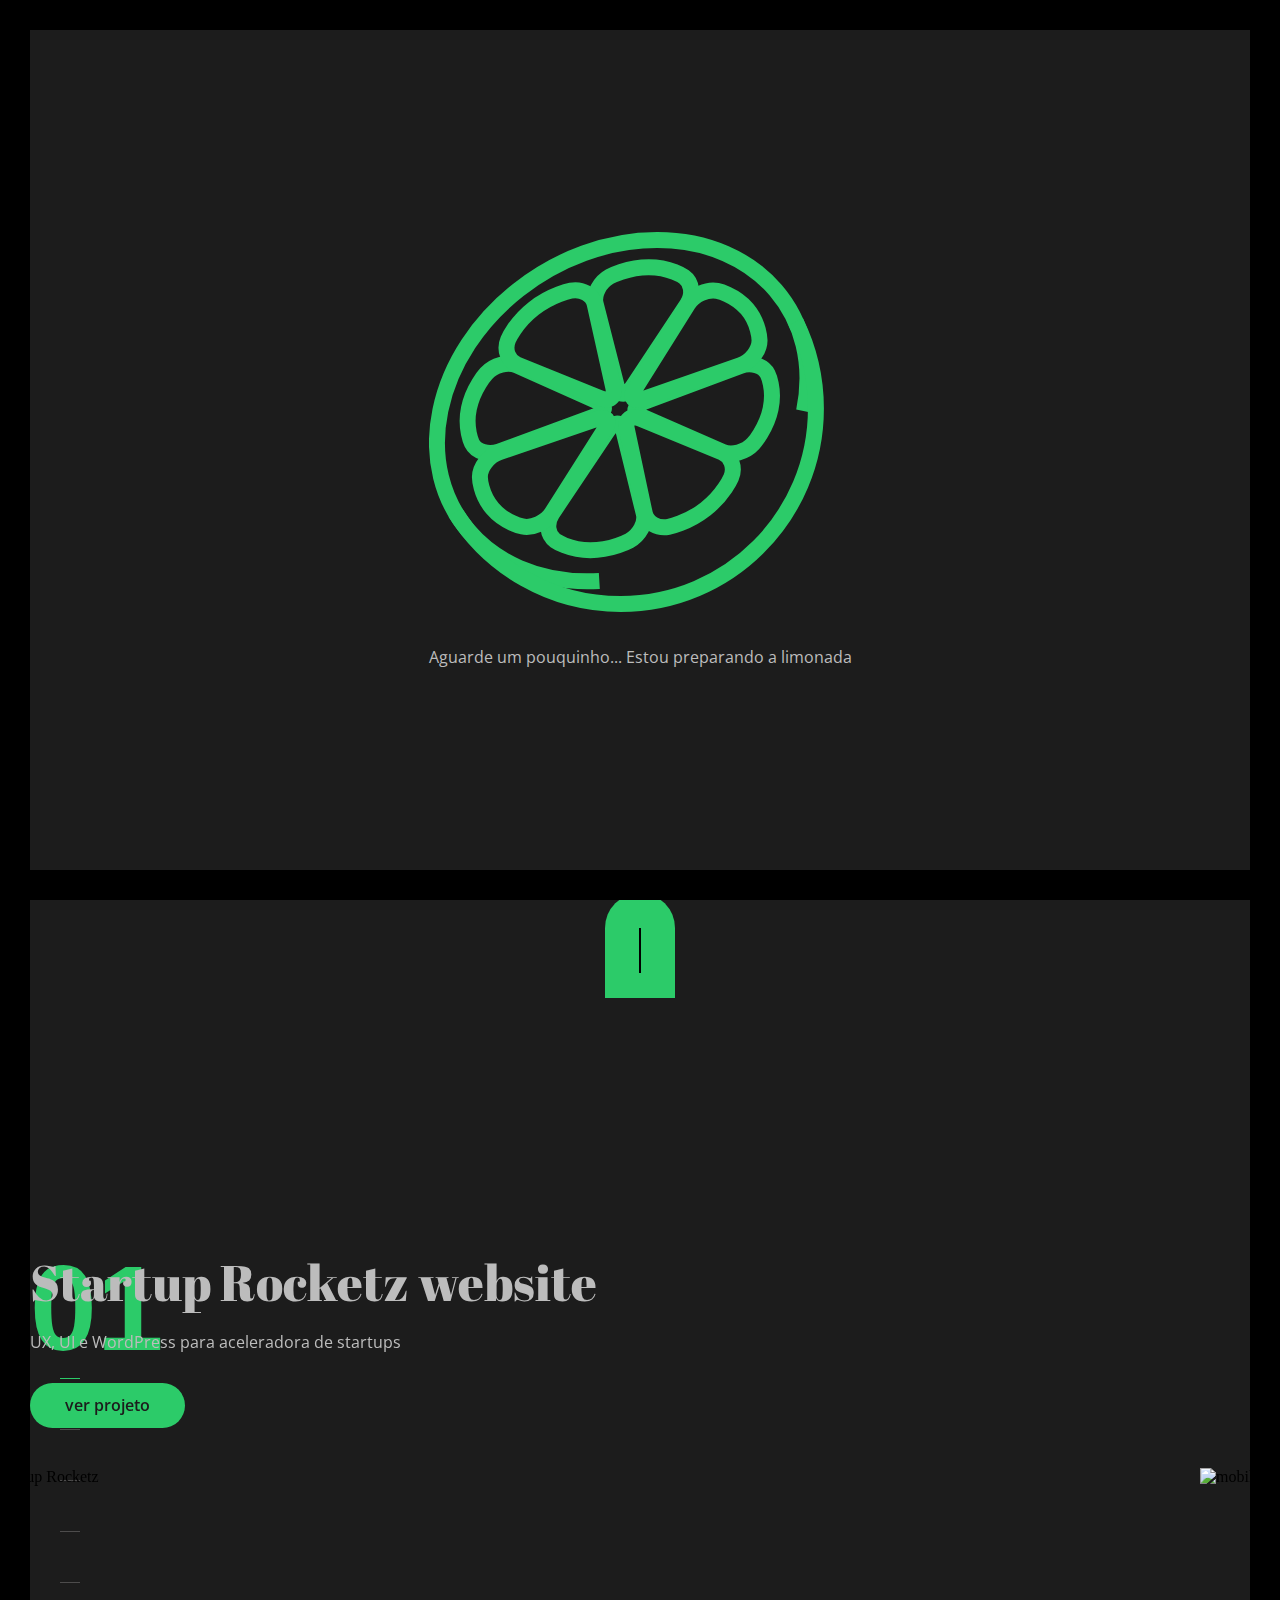
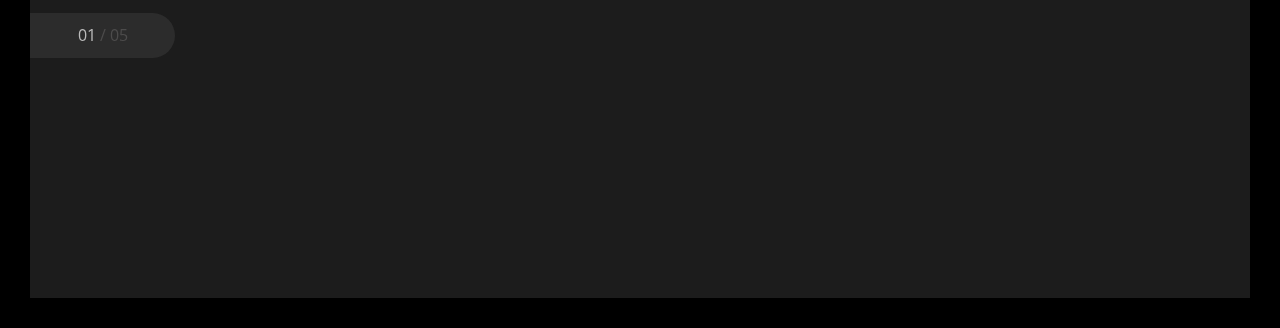
==== commit ddcba376: "slide active" ====
--- a/FINAL PROJECT/index.html
+++ b/FINAL PROJECT/index.html
@@ -76,9 +76,9 @@
          <img src="image/logo.svg" alt="logo João Lemon UX/UI Designer"/>
       </div>
       <nav class="jl-menu">
-          <a class="jl-menu" href="#">Home</a>
-          <a class="jl-menu" href="#">Projetos</a>
-          <a class="jl-menu" href="#">Sobre</a>
+          <a href="#">Home</a>
+          <a href="#">Projetos</a>
+          <a href="#">Sobre</a>
       </nav>
     </header>
 
@@ -136,12 +136,12 @@
                 <div class="jl-navigator-counter">
                   <span class="jl-green-text jl-mar-bottom-15">01</span>
                 </div>
-                <aside class="jl-item-navigator">
-                 <a href="#" class="jl-item-active"></a>
-                 <a href="#"></a>
-                 <a href="#"></a>
-                 <a href="#"></a>
-                 <a href="#"></a>
+                <aside class="jl-item-navigator" >
+                 <a href="#" class="jl-item-active"  data-aside="1"></a>
+                 <a href="#" data-aside="2"></a>
+                 <a href="#" data-aside="3"></a>
+                 <a href="#" data-aside="4"></a>
+                 <a href="#" data-aside="5"></a>
                 </aside>
                 <div class="jl-items-next-prev jl-green-text jl-no-radius-left">
                   <div class="jl-item-prev">
@@ -149,7 +149,9 @@
                   </div>
 
                     <div class="jl-items-counter">
-                      <span>01</span>/<span>05</span>
+                      <span class="jl-current-slide">01</span>
+                      /
+                      <span class="jl-total-slide">05</span>
                     </div>
 
                   <div class="jl-item-next jl-green-text">
@@ -161,26 +163,95 @@
              
               <div class="col-sm-10">
                 <div class="jl-slider-container jl-full-height">
-                  <ul class="jl-slider-list">
-                    <li class="jl-slider-item green">
-                      
-                    </li>
-                    <li class="jl-slider-item red1">
-                      
-                    </li>
-                    <li class="jl-slider-item yellow">
-                      
-                    </li>
-                    <li class="jl-slider-item blue">
-                      
-                    </li>
-                    <li class="jl-slider-item purple">
-                      
+                  <ul class="jl-slider-list jl-full-height">
+                    <li class="jl-slider-item jl-slide-active" data-slide="1">
+                      <div class="row">
+                        <div class="col-sm-5">
+                          <div class="jl-portfolio-item-info jl-silver-text">
+                            <h1 class="jl-title-large jl-title jl-mar-bottom-15">Startup Rocketz website</h1>
+                            <p class="jl-mar-bottom-30">UX, UI e WordPress para aceleradora de startups</p>
+                            <button class="jl-btn jl-btn-green jl-btn-large">ver projeto</button>
+                          </div>
+                        </div>
+                        <div class="col-sm-6">
+                          <div class="jl-portfolio-item-thumb">
+                            <div class="jl-portfolio-item-box"></div>
+                            <img src="image/startupRocketz.jpg" alt="Startup Rocketz"title="Startup Rocketz">
+                          </div>
+                        </div>
+                      </div>
+                    </li>
+                    <li class="jl-slider-item" data-slide="2"> 
+                      <div class="row">
+                        <div class="col-sm-5">
+                          <div class="jl-portfolio-item-info jl-silver-text">
+                            <h1 class="jl-title-large jl-title jl-mar-bottom-15">Manage It! Aplicativo Mobile</h1>
+                            <p class="jl-mar-bottom-30">UX, UI e Protipação para aplicativo mobile</p>
+                            <button class="jl-btn jl-btn-green jl-btn-large">ver projeto</button>
+                          </div>
+                        </div>
+                        <div class="col-sm-6">
+                          <div class="jl-portfolio-item-thumb">
+                            <div class="jl-portfolio-item-box"></div>
+                            <img src="image/appMobile.jpg" alt="mobile"title="mobile">
+                          </div>
+                        </div>
+                      </div>
+                    </li>
+                    <li class="jl-slider-item" data-slide="3">
+                      <div class="row">
+                        <div class="col-sm-5">
+                          <div class="jl-portfolio-item-info jl-silver-text">
+                            <h1 class="jl-title-large jl-title jl-mar-bottom-15">Vinyassa! Aplicativo Mobile</h1>
+                            <p class="jl-mar-bottom-30">UX, UI e Protipação para aplicativo mobile</p>
+                            <button class="jl-btn jl-btn-green jl-btn-large">ver projeto</button>
+                          </div>
+                        </div>
+                        <div class="col-sm-6">
+                          <div class="jl-portfolio-item-thumb">
+                            <div class="jl-portfolio-item-box"></div>
+                            <img src="image/Vinyassa.jpg" alt="Vinyassa"title="Vinyassa">
+                          </div>
+                        </div>
+                      </div>
+                    </li>
+                    <li class="jl-slider-item" data-slide="4">
+                      <div class="row">
+                        <div class="col-sm-5">
+                          <div class="jl-portfolio-item-info jl-silver-text">
+                            <h1 class="jl-title-large jl-title jl-mar-bottom-15">Conteúdo é Rei! Website para agência</h1>
+                            <p class="jl-mar-bottom-30">Website para agência de conteúdo digital</p>
+                            <button class="jl-btn jl-btn-green jl-btn-large">ver projeto</button>
+                          </div>
+                        </div>
+                        <div class="col-sm-6">
+                          <div class="jl-portfolio-item-thumb">
+                            <div class="jl-portfolio-item-box"></div>
+                            <img src="image/website.jpg" alt="website"title="website">
+                          </div>
+                        </div>
+                      </div>
+                    </li>
+                    <li class="jl-slider-item" data-slide="5">
+                      <div class="row">
+                        <div class="col-sm-5">
+                          <div class="jl-portfolio-item-info jl-silver-text">
+                            <h1 class="jl-title-large jl-title jl-mar-bottom-15">Controle Total. Web App</h1>
+                            <p class="jl-mar-bottom-30">UX, UI e Protipação para aplicativo web</p>
+                            <button class="jl-btn jl-btn-green jl-btn-large">ver projeto</button>
+                          </div>
+                        </div>
+                        <div class="col-sm-6">
+                          <div class="jl-portfolio-item-thumb">
+                            <div class="jl-portfolio-item-box"></div>
+                            <img src="image/webApp.jpg" alt="webApp" title="webApp">
+                          </div>
+                        </div>
+                      </div>
                     </li>
                   </ul>
                 </div>
               </div>
-
           </div>
         </div>
     </section>
@@ -189,6 +260,8 @@
     <script src="https://unpkg.com/ionicons@4.5.10-0/dist/ionicons.js"></script>
     <script src="https://cdnjs.cloudflare.com/ajax/libs/waypoints/4.0.1/noframework.waypoints.min.js"></script>
     <script src="https://cdnjs.cloudflare.com/ajax/libs/waypoints/4.0.1/shortcuts/inview.min.js"></script>
+    <script src="javascript/anime.min.js"></script>
+    <script src="javascript/slider.js"></script>
     <script src="javascript/main.js"></script>
 </body>
 </html>--- a/FINAL PROJECT/css/main.css
+++ b/FINAL PROJECT/css/main.css
@@ -62,6 +62,12 @@
     to{
        top: 8%;
        opacity: 1;
+    }
+}
+
+@keyframes scaleRight {
+    to{
+        transform: scaleX(1);
     }
 }
 
@@ -360,11 +366,12 @@
         width: 100%;
         height: 80px;
         display: block;
-        margin-bottom: 40px;
-        position: relative;
-    }
-
-    .jl-navivator-counter::before{
+        margin-bottom: 30px;
+        position: relative;
+    
+    }
+
+    .jl-navivator-counter span::before{
         content: '';
         display: block;
         width: 30px;
@@ -399,7 +406,6 @@
     }
 
     .jl-item-navigator a.jl-item-active{
-        width: 60%;
         background-color: #2CCB69;
     }
 
@@ -443,7 +449,6 @@
     }
 
     .jl-slider-container {
-        background: white;
         display: block;
         overflow: hidden;
     }
@@ -452,7 +457,6 @@
         width: auto;
         height: 400px;
         display: block;
-        background: deeppink;
         list-style: none;
     }
 
@@ -460,7 +464,42 @@
         display: block;
         height: 500px;
         float: left;
-
+        margin-top:  calc(30vh - 50px);
+
+    }
+
+    .jl-portfolio-item-info{
+        width: 100%;
+        display: table;
+        margin-top: 30px;
+    }
+
+    .jl-portfolio-item-thumb{
+        width: 100%;
+        display: table;
+        padding: 40px 0px;
+        position: relative;
+        
+    }
+
+    .jl-portfolio-item-box{
+        width: 100%;
+        height: 100%;
+        display: block;
+        background: #2c2c2c;
+        position:absolute;
+        top: 0;
+        left: 0;
+        transform: scaleX(0);
+        transform-origin: right;
+    }
+
+    .jl-portfolio-item-thumb img{
+        width: 100%;
+        max-width: 100%;
+        height: auto;
+        position: relative;
+        left: -50px;
     }
 }
 
@@ -469,10 +508,6 @@
 }
 
 @media  screen and (min-width:768px) {
-    
-}
-
-@media  screen and (min-width:992px) {
     .jl-menu{
         height: 110px;
         display: table;
@@ -517,11 +552,64 @@
         left: 0px;
         transition: all 0.2s ease-out;
 
-      }
-
-      .jl-menu a:hover::before{
+    }
+
+   .jl-menu a:hover::before{
           width: 100%;
-      }
+    }
+    
+}
+
+@media  screen and (min-width:992px) {
+    .jl-menu{
+        height: 110px;
+        display: table;
+        float: left;
+        margin-left: 30px;
+    }
+
+    .jl-menu a{
+        font-family:'open Sans';
+        font-size: 16px;
+        font-weight: 400;
+        color: #bcbcbc;
+        text-transform: lowercase;
+        text-decoration: none;
+        display: inline-block;
+        margin: 50px 20px 0 20px;
+        /* colocando uma linha abaixo no link com formatação */
+        position: relative;
+        
+
+    }
+
+    .jl-menu a:first-child{
+        margin-left: 0;
+        
+    }
+
+    .jl-menu a:hover{
+        color:#2ccb69;
+        
+    }
+
+    /* continuação da minha formatação */
+    .jl-menu a::before{
+        content: ' ';
+        width: 0%;
+        height: 4px;
+        background: #2ccb69;
+        display: block;
+        position: absolute;
+        bottom: -6px;
+        left: 0px;
+        transition: all 0.2s ease-out;
+
+    }
+
+   .jl-menu a:hover::before{
+          width: 100%;
+    }
 }
 
 @media  screen and (min-width:1200px) {
@@ -596,6 +684,10 @@
 .jl-title{
    font-family: 'Abril fatface', serif;
    font-weight: normal;
+}
+
+.jl-title-large{
+   font-size: 50px; 
 }
 
 .jl-green-text{
@@ -666,6 +758,38 @@
       padding-bottom: 15px;
    }
 
+   .jl-mar-30{
+    margin: 30px;
+    }
+  .jl-mar-top-30{
+      margin-top: 30px;
+    }
+    .jl-mar-right-30{
+      margin-right: 30px;
+    }
+    .jl-mar-left-30{
+      margin-left: 30px;
+    }
+    .jl-mar-bottom-30{
+      margin-bottom: 30px;
+    }
+    
+    .jl-pad-30{
+      padding: 30px;
+     }
+    .jl-pad-top-30{
+        padding-top: 30px;
+     }
+    .jl-pad-right-30{
+        padding-right: 30px;
+     }
+    .jl-pad-left-30{
+        padding-left: 30px;
+     }
+    .jl-pad-bottom-30{
+        padding-bottom: 30px;
+     }
+
    .jl-full-height{
        height: 100vh;
        position: relative;
@@ -698,6 +822,10 @@
     animation:fadeOut 2s forwards ease-out;
 }
 
+.jl-scale-right{
+    animation: scaleRight 0.7s 0.2s forwards cubic-bezier(0,1.01,.32,1);
+}
+
 .jl-title-big{
    font-size: 120px;
 }
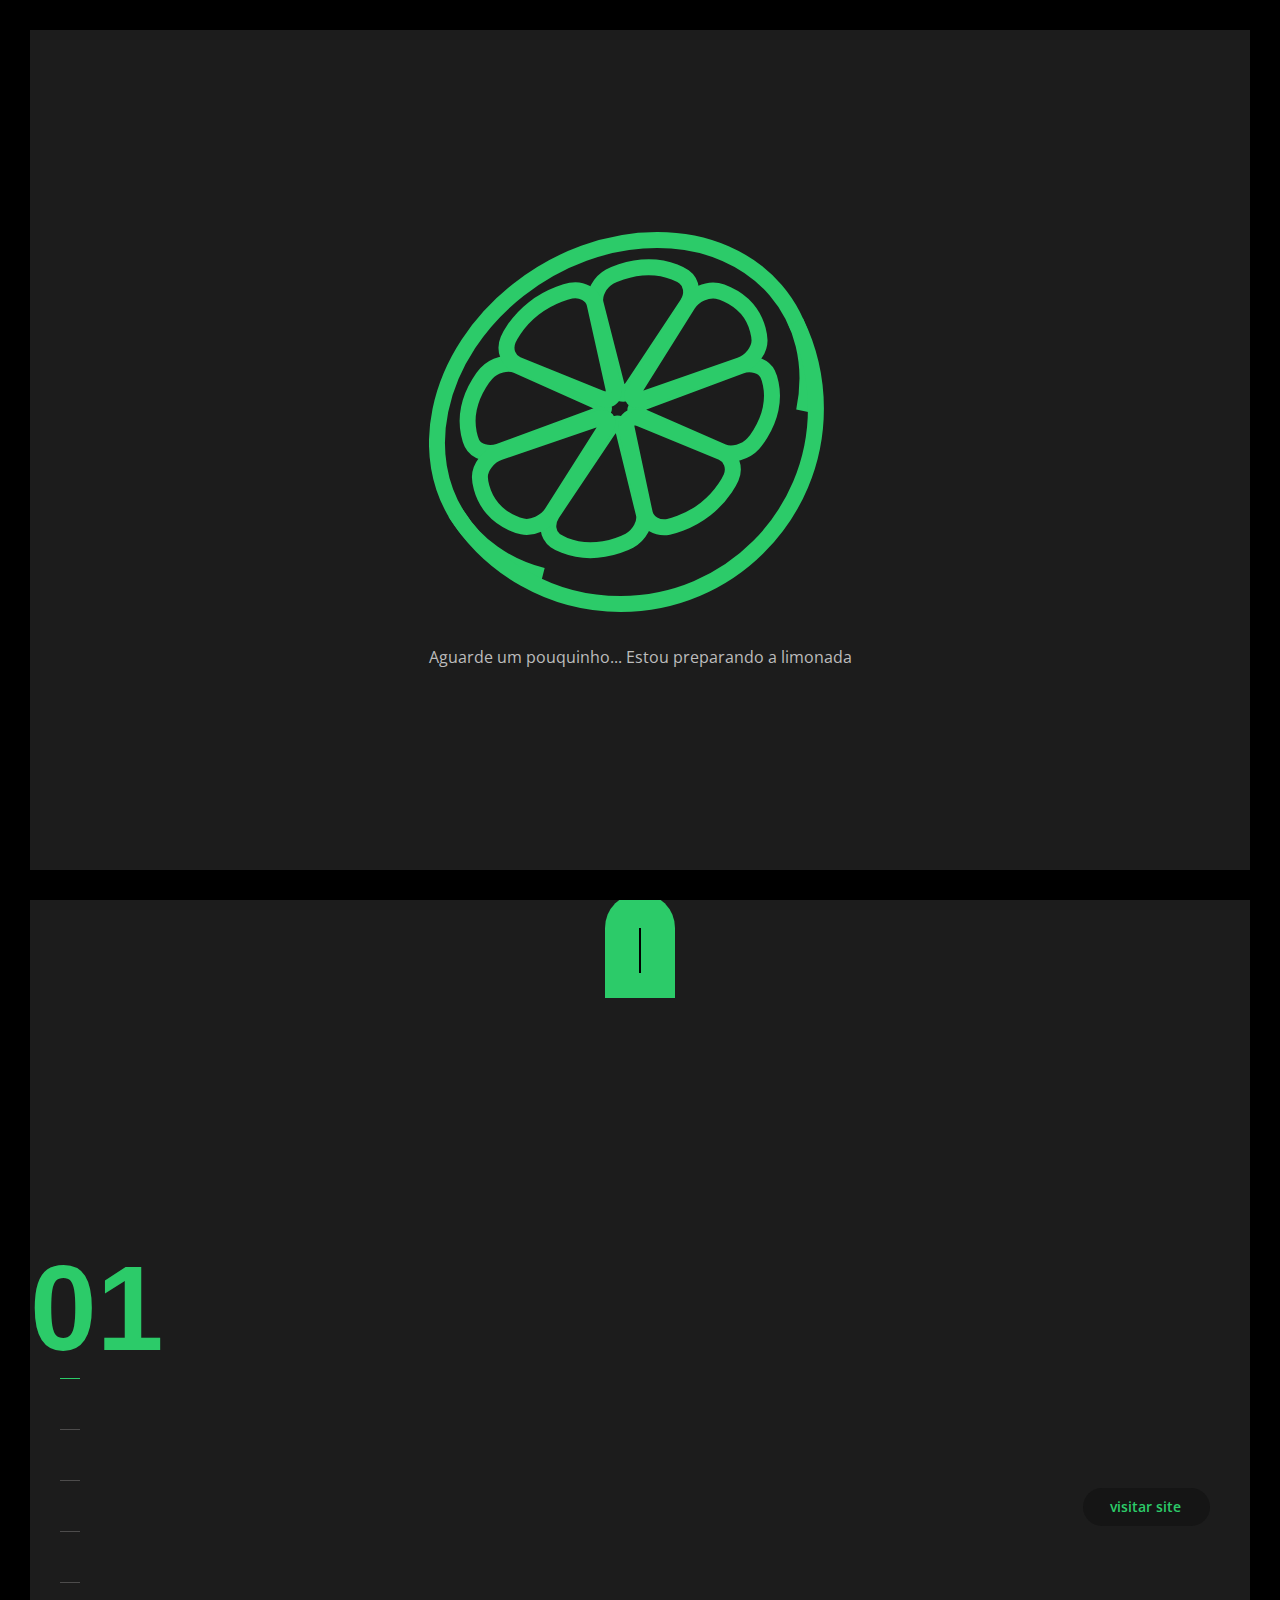
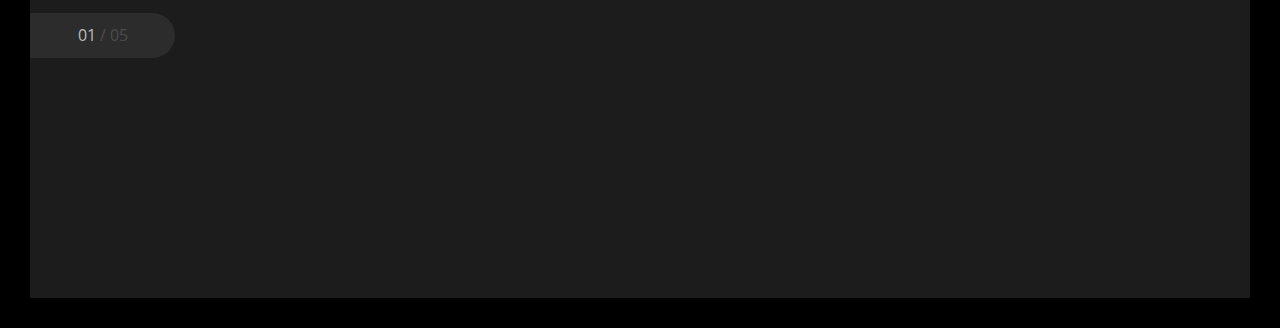
==== commit bda9096b: "portifolio" ====
--- a/FINAL PROJECT/index.html
+++ b/FINAL PROJECT/index.html
@@ -77,7 +77,7 @@
       </div>
       <nav class="jl-menu">
           <a href="#">Home</a>
-          <a href="#">Projetos</a>
+          <a href="pages/portfolio.html">PORTIFOLIO</a>
           <a href="#">Sobre</a>
       </nav>
     </header>
@@ -167,7 +167,7 @@
                     <li class="jl-slider-item jl-slide-active" data-slide="1">
                       <div class="row">
                         <div class="col-sm-5">
-                          <div class="jl-portfolio-item-info jl-silver-text">
+                          <div class="jl-portfolio-item-info jl-fade-from-left jl-silver-text">
                             <h1 class="jl-title-large jl-title jl-mar-bottom-15">Startup Rocketz website</h1>
                             <p class="jl-mar-bottom-30">UX, UI e WordPress para aceleradora de startups</p>
                             <button class="jl-btn jl-btn-green jl-btn-large">ver projeto</button>
@@ -175,8 +175,9 @@
                         </div>
                         <div class="col-sm-6">
                           <div class="jl-portfolio-item-thumb">
-                            <div class="jl-portfolio-item-box"></div>
-                            <img src="image/startupRocketz.jpg" alt="Startup Rocketz"title="Startup Rocketz">
+                            <div class="jl-portfolio-item-box jl-scale-right"></div>
+                            <img src="image/startupRocketz.jpg" class="jl-scale-up" alt="Startup Rocketz"title="Startup Rocketz">
+                            <button class="jl-btn jl-btn-medium jl-btn-dark">visitar site<ion-icon name="share-alt"></ion-icon></button>
                           </div>
                         </div>
                       </div>
@@ -194,6 +195,7 @@
                           <div class="jl-portfolio-item-thumb">
                             <div class="jl-portfolio-item-box"></div>
                             <img src="image/appMobile.jpg" alt="mobile"title="mobile">
+                            <button class="jl-btn jl-btn-medium jl-btn-dark">visitar site<ion-icon name="share-alt"></ion-icon></button>
                           </div>
                         </div>
                       </div>
@@ -211,6 +213,7 @@
                           <div class="jl-portfolio-item-thumb">
                             <div class="jl-portfolio-item-box"></div>
                             <img src="image/Vinyassa.jpg" alt="Vinyassa"title="Vinyassa">
+                            <button class="jl-btn jl-btn-medium jl-btn-dark">visitar site<ion-icon name="share-alt"></ion-icon></button>
                           </div>
                         </div>
                       </div>
@@ -228,6 +231,7 @@
                           <div class="jl-portfolio-item-thumb">
                             <div class="jl-portfolio-item-box"></div>
                             <img src="image/website.jpg" alt="website"title="website">
+                            <button class="jl-btn jl-btn-medium jl-btn-dark">visitar site<ion-icon name="share-alt"></ion-icon></button>
                           </div>
                         </div>
                       </div>
@@ -245,6 +249,7 @@
                           <div class="jl-portfolio-item-thumb">
                             <div class="jl-portfolio-item-box"></div>
                             <img src="image/webApp.jpg" alt="webApp" title="webApp">
+                            <button class="jl-btn jl-btn-medium jl-btn-dark">visitar site<ion-icon name="share-alt"></ion-icon></button>
                           </div>
                         </div>
                       </div>
--- a/FINAL PROJECT/css/main.css
+++ b/FINAL PROJECT/css/main.css
@@ -1,856 +1,898 @@
 *{
-    margin: 0px;
-    padding: 0px;
-    box-sizing: border-box;
-    -webkit-font-smoothing: antialiased;
-    -moz-osx-font-smoothing: grayscale;
+  margin: 0px;
+  padding: 0px;
+  box-sizing: border-box;
+  -webkit-font-smoothing: antialiased;
+  -moz-osx-font-smoothing: grayscale;
 }
 
 p, label{
-    font-family: 'Open Sans', sans-serif;
+  font-family: 'Open Sans', sans-serif;
 
 }
 
 @keyframes fadeOut {
-    to{
-        opacity: 0;
-    }
+  to{
+      opacity: 0;
+  }
 }
 
 @keyframes lineDown {
-    0%{
-        transform: scale(1, 0);
-        transform-origin: top center;
-    }
-    25%{
-        transform: scale(1,1);
-        transform-origin: top center;
-    }
-    75%{
-        transform: scale(1,1);
-        transform-origin: top center;
-    }
-    76%{
-        transform: scale(1,1);
-        transform-origin:bottom center ;
-    }
-    100%{
-        transform: scale(1,0);
-        transform-origin: bottom center;
-    }
+  0%{
+      transform: scale(1, 0);
+      transform-origin: top center;
+  }
+  25%{
+      transform: scale(1,1);
+      transform-origin: top center;
+  }
+  75%{
+      transform: scale(1,1);
+      transform-origin: top center;
+  }
+  76%{
+      transform: scale(1,1);
+      transform-origin:bottom center ;
+  }
+  100%{
+      transform: scale(1,0);
+      transform-origin: bottom center;
+  }
 }
 
 @keyframes arrowDown {
-    0%{
-        bottom: 25%;
-    }
-    30%{
-        bottom: 15px;
-        opacity: 1;
-    }
-    70%{
-        bottom: 10px;
-        opacity: 1;
-    }
-    100%{
-        bottom: 5px;
-        opacity: 0;
-    }
+  0%{
+      bottom: 25%;
+  }
+  30%{
+      bottom: 15px;
+      opacity: 1;
+  }
+  70%{
+      bottom: 10px;
+      opacity: 1;
+  }
+  100%{
+      bottom: 5px;
+      opacity: 0;
+  }
 }
 
 @keyframes slideTopIn {
-    to{
-       top: 8%;
-       opacity: 1;
-    }
+  to{
+     top: 8%;
+     opacity: 1;
+  }
 }
 
 @keyframes scaleRight {
-    to{
-        transform: scaleX(1);
-    }
+  to{
+      transform: scaleX(1);
+  }
+}
+
+@keyframes scaleUp {
+  to{
+      transform: scale(1);
+  }
+}
+
+@keyframes fadeFromLeft {
+  to{
+      left: 0;
+      opacity: 1;
+  }
 }
 
 @media  screen and (min-width:320px) {
-    .jl-page-wrapper, .jl-preloader{
+  .jl-page-wrapper, .jl-preloader{
+      width: 100%;
+      height: 100vh;
+      display: table;
+      background: #1c1c1c;
+      border: 30px solid #000;
+     
+
+  }
+
+  .jl-preloader{
+      display:flex;
+      flex-direction: row;
+      flex-wrap: wrap;
+      justify-content: center;
+      align-items: center;
+      position: fixed;
+      top: 0px;
+      left: 0px;
+      z-index: 1000;
+
+  }
+
+  .jl-overlay{
+      width: 100%;
+      height: 100vh;
+      display: none;
+      position: fixed;
+      z-index: 1000;
+      top: 0;
+      left: 0;
+      background: rgba(44, 203, 105, 0.95);
+  }
+
+  .jl-modal{
+      width: 800px;
+      position: fixed;
+      display: none;
+      padding: 30px;
+      border-radius: 0 30px 30px 30px;
+      top: -100%;
+      left: 0;
+      right: 0;
+      margin: 0 auto;
+      z-index: 1200;
+      opacity: 0;
+  }
+
+  .jl-modal-header, .jl-modal-body, .jl-form{
+      width: 100%;
+      display: table;
+      position: relative;
+  }
+
+  .jl-form label{
+      margin-bottom: 10px;
+      font-size: 16px;
+      display: inline-block;
+  
+  }
+
+  .jl-field, .jl-textarea{
+      width: 100%;
+      background: #2f2f2f;
+      border-radius: 4px;
+      color: #fff;
+      border: none;
+      font-size: 16px;
+      text-indent: 15px;
+  }
+
+  .jl-field{
+      height: 45px;
+  }
+  
+  .jl-close-modal{
+     width: 38px;
+     height: 38px;
+     border-radius: 50%;
+     color: rgba(44, 203, 105, 0.95);
+     text-align: center;
+     line-height: center;
+     cursor: pointer;
+     position: absolute;
+     top: -15px;
+     right: -15px;
+     border: none;
+     background: #2f2f2f;
+  }
+
+  .jl-topbar{
+      width: 100%;
+      height: 110px;
+      display: block;
+      position: fixed;
+      top:0;
+      left:0;
+      z-index: 900;
+  }
+  
+  .jl-logo{
+      width: 75px;
+      height: 110px;
+      float: left;
+      margin-left: 60px;
+      background: #2CCB69;
+      border-bottom-right-radius: 37px;
+
+  }
+
+  .jl-logo img {
+      width: 46px;
+      height: 31px;
+      display: block;
+      margin: 55px auto 0;
+  }
+
+  .jl-menu{
+      display: none;
+  }
+
+  .jl-btn-contact{
+      width: 45px;
+      height: 45px;
+      display: block;
+      background: #2ccb69;
+      position: fixed;
+      bottom: 45px;
+      right:45px;
+      cursor: pointer;
+      border-radius: 50%;
+      z-index: 200;
+      background-image: url('../image/icon-contact-close.svg');
+      background-repeat: no-repeat;
+      transition: all .02s ease-out;
+  }
+
+ 
+  .jl-contact-info{
+      width: 245px;
+      height: 165px;
+      display: none;
+      padding: 25px;
+      position: fixed;
+      bottom: 115px;
+      z-index: 200;
+      right: 65px;
+      
+  }
+
+  .jl-contact-info-inner{
+      display: table;
+      width: 100%;
+      float: right;
+  }
+
+  .jl-contact-info-inner p{
+      font-size: 18px;
+      line-height: 24px;
+
+  }
+
+  .jl-social-links{
+      width: 100%;
+      height: 45px;
+      display: block;
+      position: relative;
+      left: -12px;
+      margin-top: 7px;
+  }
+
+  .jl-social{
+      width: 45px;
+      height: 45px;
+      display: inline-block;
+      
+  }
+
+  .jl-social > img{
+      width: 20px;
+      height: auto;
+      display: block;
+      margin: 13px auto 0;
+
+
+  }
+
+  .jl-corner{
+      width: 25px;
+      height: 25px;
+      display: block;
+      float: right;
+      position: relative;
+  }
+
+  .jl-corner::after{
+      content: '';
+      width: 25px;
+      height:25px;
+      display: block;
+      position: absolute;
+      bottom: -8px;
+      right: -26px;
+      background:transparent url('../image/corner.svg') no-repeat;
+  }
+  
+  /*----HOME----*/
+  
+  .jl-display-text{
+      margin-top: 8%;
+  }
+
+  #jl-home-presentation{
+      background-image: url('../image/joao-lemon-designer-home.png');
+      background-repeat: no-repeat;
+      background-position:62% bottom;
+      background-size: 55%;
+      position: relative;
+      
+  }
+
+  .jl-text-justify{
+      width: 80%;
+      text-align: justify;
+      line-height: 25px;
+      word-spacing: 2%;
+      
+  }
+
+  .jl-scroll-down{
+      width: 70px;
+      height: 105px;
+      border-radius: 35px 35px 0 0;
+      background:#2CCB69;
+      display: block;
+      left: 0;
+      right: 0;
+      position:absolute;
+      bottom: 0;
+      margin: 0 auto;
+  }
+
+  .jl-arrow-down{
+      width: 100%;
+      height: 75px;
+      display: table;
+      margin-top: 30px;
+      position: relative;
+  }
+
+  .jl-arrow-down img{
+      width: 16px;
+      height: 10px;
+      display: block;
+      position: absolute;
+      left: 0;
+      right: 0;
+      bottom: 25px;
+      margin: 0 auto;
+      opacity: 0;
+      animation: arrowDown 1.5s linear 1.5s infinite;
+      
+  }
+
+  .jl-arrow-down::before{
+      content: '';
+      width: 2px;
+      height: 45px;
+      display: block;
+      position: absolute;
+      background-color: #000;
+      left: 0;
+      right: 0;
+      bottom: 25px;
+      margin: 0 auto;
+      animation: lineDown 1.5s infinite linear;
+      transform-origin: top center;
+
+  }
+
+  /*---HOME PORTFOLIO---*/
+
+  .jl-portfolio-navigator{
+      width: 145px;
+      height: 400px;
+      display: table;
+      position: absolute;
+      left: 0;
+      top: 30vh;
+  }
+
+  .jl-navigator-counter{
+      width: 100%;
+      height: 80px;
+      display: block;
+      margin-bottom: 30px;
+      position: relative;
+  
+  }
+
+  .jl-navivator-counter span::before{
+      content: '';
+      display: block;
+      width: 30px;
+      height: 110%;
+      background: #1c1c1c;
+      position: absolute;
+      top: -5px ;
+      left: 0;
+
+  }
+
+  .jl-navigator-counter span{
+      font-family:'Opne Sans', sans-serif;
+      font-size: 120px;
+      line-height: 80px;
+      font-weight: 600;
+      
+  }
+
+  .jl-item-navigator{
+      width: 100%;
+      display: table;
+
+  }
+
+  .jl-item-navigator a{
+      width: 20px;
+      height: 1px;
+      display: block;
+      margin: 0 0 50px 30px;
+      background: #4d4c4c;
+  }
+
+  .jl-item-navigator a.jl-item-active{
+      background-color: #2CCB69;
+  }
+
+  .jl-item-navigator a:last-child{
+      margin-bottom:30px ;
+  }
+
+  .jl-items-next-prev{
+      width: 100%;
+      height: 45px;
+      display: flex;
+      justify-content: center;
+      align-items: center;
+      background-color: #2c2c2c;
+      border-radius:23px;
+  }
+
+  .jl-items-next-prev > div{
+      height: 32px;
+  }
+
+  .jl-items-counter{
+      font-family: 'Open Sans', sans-serif;
+      color: #4d4c4c;
+      line-height: 32px;
+  }
+
+  .jl-item-prev, .jl-item-next{
+      width: 45px;
+      color: #2CCB69;
+      text-align: center;
+      cursor: pointer;
+  }
+
+  .jl-items-counter span:nth-child(1){
+      color: #bcbcbc;
+  }
+
+  ion-icon{
+      font-size: 32px;
+  }
+
+  .jl-slider-container {
+      display: block;
+      overflow: hidden;
+  }
+
+  .jl-slider-list{
+      width: auto;
+      height: 400px;
+      display: block;
+      list-style: none;
+  }
+
+  .jl-slider-item{
+      display: block;
+      height: 500px;
+      float: left;
+      margin-top:  calc(30vh - 50px);
+
+  }
+
+  .jl-portfolio-item-info{
+      width: 100%;
+      display: table;
+      margin-top: 30px;
+      position: relative;
+      opacity: 0;
+      left: -50px;
+  }
+
+  .jl-portfolio-item-thumb{
+      width: 100%;
+      display: table;
+      padding: 40px 0px 18px 0px;
+      position: relative;
+      
+  }
+
+  .jl-portfolio-item-thumb > button {
+    margin-top: 20px;
+    margin-right: 40px;
+    float: right;
+  }
+
+  .jl-portfolio-item-box{
+      width: 100%;
+      height: 100%;
+      display: block;
+      background: #2c2c2c;
+      position:absolute;
+      top: 0;
+      left: 0;
+      transform: scaleX(0);
+      transform-origin: right;
+  }
+
+  .jl-portfolio-item-thumb img{
+      width: 100%;
+      max-width: 100%;
+      height: auto;
+      position: relative;
+      left: -50px;
+      transform: scale(0);
+  }
+}
+
+@media  screen and (min-width:576px) {
+  
+}
+
+@media  screen and (min-width:768px) {
+  .jl-menu{
+      height: 110px;
+      display: table;
+      float: left;
+      margin-left: 30px;
+  }
+
+  .jl-menu a{
+      font-family:'open Sans';
+      font-size: 16px;
+      font-weight: 400;
+      color: #bcbcbc;
+      text-transform: uppercase;
+      text-decoration: none;
+      display: inline-block;
+      margin: 50px 20px 0 20px;
+      /* colocando uma linha abaixo no link com formatação */
+      position: relative;
+      
+
+  }
+
+  .jl-menu a:first-child{
+      margin-left: 0;
+      
+  }
+
+  .jl-menu a:hover{
+      color:#2ccb69;
+      
+  }
+
+  /* continuação da minha formatação */
+  .jl-menu a::before{
+      content: ' ';
+      width: 0%;
+      height: 4px;
+      background: #2ccb69;
+      display: block;
+      position: absolute;
+      bottom: -6px;
+      left: 0px;
+      transition: all 0.2s ease-out;
+
+  }
+
+ .jl-menu a:hover::before{
         width: 100%;
-        height: 100vh;
-        display: table;
-        background: #1c1c1c;
-        border: 30px solid #000;
-       
-
-    }
-
-    .jl-preloader{
-        display:flex;
-        flex-direction: row;
-        flex-wrap: wrap;
-        justify-content: center;
-        align-items: center;
-        position: fixed;
-        top: 0px;
-        left: 0px;
-        z-index: 1000;
-
-    }
-
-    .jl-overlay{
+  }
+  
+}
+
+@media  screen and (min-width:992px) {
+  .jl-menu{
+      height: 110px;
+      display: table;
+      float: left;
+      margin-left: 30px;
+  }
+
+  .jl-menu a{
+      font-family:'open Sans';
+      font-size: 16px;
+      font-weight: 400;
+      color: #bcbcbc;
+      text-transform: uppercase;
+      text-decoration: none;
+      display: inline-block;
+      margin: 50px 20px 0 20px;
+      /* colocando uma linha abaixo no link com formatação */
+      position: relative;
+      
+
+  }
+
+  .jl-menu a:first-child{
+      margin-left: 0;
+      
+  }
+
+  .jl-menu a:hover{
+      color:#2ccb69;
+      
+  }
+
+  /* continuação da minha formatação */
+  .jl-menu a::before{
+      content: ' ';
+      width: 0%;
+      height: 4px;
+      background: #2ccb69;
+      display: block;
+      position: absolute;
+      bottom: -6px;
+      left: 0px;
+      transition: all 0.2s ease-out;
+
+  }
+
+ .jl-menu a:hover::before{
         width: 100%;
-        height: 100vh;
-        display: none;
-        position: fixed;
-        z-index: 1000;
-        top: 0;
-        left: 0;
-        background: rgba(44, 203, 105, 0.95);
-    }
-
-    .jl-modal{
-        width: 800px;
-        position: fixed;
-        display: none;
-        padding: 30px;
-        border-radius: 0 30px 30px 30px;
-        top: -100%;
-        left: 0;
-        right: 0;
-        margin: 0 auto;
-        z-index: 1200;
-        opacity: 0;
-    }
-
-    .jl-modal-header, .jl-modal-body, .jl-form{
-        width: 100%;
-        display: table;
-        position: relative;
-    }
-
-    .jl-form label{
-        margin-bottom: 10px;
-        font-size: 16px;
-        display: inline-block;
-    
-    }
-
-    .jl-field, .jl-textarea{
-        width: 100%;
-        background: #2f2f2f;
-        border-radius: 4px;
-        color: #fff;
-        border: none;
-        font-size: 16px;
-        text-indent: 15px;
-    }
-
-    .jl-field{
-        height: 45px;
-    }
-    
-    .jl-close-modal{
-       width: 38px;
-       height: 38px;
-       border-radius: 50%;
-       color: rgba(44, 203, 105, 0.95);
-       text-align: center;
-       line-height: center;
-       cursor: pointer;
-       position: absolute;
-       top: -15px;
-       right: -15px;
-       border: none;
-       background: #2f2f2f;
-    }
-
-    .jl-topbar{
-        width: 100%;
-        height: 110px;
-        display: block;
-        position: fixed;
-        top:0;
-        left:0;
-    }
-    
-    .jl-logo{
-        width: 75px;
-        height: 110px;
-        float: left;
-        margin-left: 60px;
-        background: #2CCB69;
-        border-bottom-right-radius: 37px;
-
-    }
-
-    .jl-logo img {
-        width: 46px;
-        height: 31px;
-        display: block;
-        margin: 55px auto 0;
-    }
-
-    .jl-menu{
-        display: none;
-    }
-
-    .jl-btn-contact{
-        width: 45px;
-        height: 45px;
-        display: block;
-        background: #2ccb69;
-        position: fixed;
-        bottom: 45px;
-        right:45px;
-        cursor: pointer;
-        border-radius: 50%;
-        z-index: 200;
-        background-image: url('../image/icon-contact-close.svg');
-        background-repeat: no-repeat;
-        transition: all .02s ease-out;
-    }
-
+  }
+}
+
+@media  screen and (min-width:1200px) {
+  
+}
+
+@media  screen and (min-width:1364px) {
+  
+}
+
+@media  screen and (min-width:1600px) {
+  
+}
+
+/* buttons */
+
+.jl-btn{
+  display: table;
+  text-align: center;
+  font-family: 'Open Sans', sans-serif;
+  font-weight: 600;
+  border: none;
+  transition: all 0.2s ease-out;
+  text-transform: lowercase;
+  position: relative;
+  
+}
+
+.jl-btn ion-icon{
+  font-size: 21px;
+  display: inline-block;
+  vertical-align: middle;
+  margin-left: 2px;
+  margin-top: -3px;
+}
+
+.jl-btn-block{
+  display: block;
+  width: 100%;
+}
+
+.jl-btn-medium{
+   height: 38px;
+   padding: 0 27px;
+   border-radius: 19px;
+   font-size: 14px;
+   line-height: 38px;
    
-    .jl-contact-info{
-        width: 245px;
-        height: 165px;
-        display: none;
-        padding: 25px;
-        position: fixed;
-        bottom: 115px;
-        z-index: 200;
-        right: 65px;
-        
-    }
-
-    .jl-contact-info-inner{
-        display: table;
-        width: 100%;
-        float: right;
-    }
-
-    .jl-contact-info-inner p{
-        font-size: 18px;
-        line-height: 24px;
-
-    }
-
-    .jl-social-links{
-        width: 100%;
-        height: 45px;
-        display: block;
-        position: relative;
-        left: -12px;
-        margin-top: 7px;
-    }
-
-    .jl-social{
-        width: 45px;
-        height: 45px;
-        display: inline-block;
-        
-    }
-
-    .jl-social > img{
-        width: 20px;
-        height: auto;
-        display: block;
-        margin: 13px auto 0;
-
-
-    }
-
-    .jl-corner{
-        width: 25px;
-        height: 25px;
-        display: block;
-        float: right;
-        position: relative;
-    }
-
-    .jl-corner::after{
-        content: '';
-        width: 25px;
-        height:25px;
-        display: block;
-        position: absolute;
-        bottom: -8px;
-        right: -26px;
-        background:transparent url('../image/corner.svg') no-repeat;
-    }
-    
-    /*----HOME----*/
-    
-    .jl-display-text{
-        margin-top: 8%;
-    }
-
-    #jl-home-presentation{
-        background-image: url('../image/joao-lemon-designer-home.png');
-        background-repeat: no-repeat;
-        background-position:62% bottom;
-        background-size: 55%;
-        position: relative;
-        
-    }
-
-    .jl-text-justify{
-        width: 80%;
-        text-align: justify;
-        line-height: 25px;
-        word-spacing: 2%;
-        
-    }
-
-    .jl-scroll-down{
-        width: 70px;
-        height: 105px;
-        border-radius: 35px 35px 0 0;
-        background:#2CCB69;
-        display: block;
-        left: 0;
-        right: 0;
-        position:absolute;
-        bottom: 0;
-        margin: 0 auto;
-    }
-
-    .jl-arrow-down{
-        width: 100%;
-        height: 75px;
-        display: table;
-        margin-top: 30px;
-        position: relative;
-    }
-
-    .jl-arrow-down img{
-        width: 16px;
-        height: 10px;
-        display: block;
-        position: absolute;
-        left: 0;
-        right: 0;
-        bottom: 25px;
-        margin: 0 auto;
-        opacity: 0;
-        animation: arrowDown 1.5s linear 1.5s infinite;
-        
-    }
-
-    .jl-arrow-down::before{
-        content: '';
-        width: 2px;
-        height: 45px;
-        display: block;
-        position: absolute;
-        background-color: #000;
-        left: 0;
-        right: 0;
-        bottom: 25px;
-        margin: 0 auto;
-        animation: lineDown 1.5s infinite linear;
-        transform-origin: top center;
-
-    }
-
-    /*---HOME PORTFOLIO---*/
-
-    .jl-portfolio-navigator{
-        width: 145px;
-        height: 400px;
-        display: table;
-        position: absolute;
-        left: 0;
-        top: 30vh;
-    }
-
-    .jl-navigator-counter{
-        width: 100%;
-        height: 80px;
-        display: block;
-        margin-bottom: 30px;
-        position: relative;
-    
-    }
-
-    .jl-navivator-counter span::before{
-        content: '';
-        display: block;
-        width: 30px;
-        height: 110%;
-        background: #1c1c1c;
-        position: absolute;
-        top: -5px ;
-        left: 0;
-
-    }
-
-    .jl-navigator-counter span{
-        font-family:'Opne Sans', sans-serif;
-        font-size: 120px;
-        line-height: 80px;
-        font-weight: 600;
-        
-    }
-
-    .jl-item-navigator{
-        width: 100%;
-        display: table;
-
-    }
-
-    .jl-item-navigator a{
-        width: 20px;
-        height: 1px;
-        display: block;
-        margin: 0 0 50px 30px;
-        background: #4d4c4c;
-    }
-
-    .jl-item-navigator a.jl-item-active{
-        background-color: #2CCB69;
-    }
-
-    .jl-item-navigator a:last-child{
-        margin-bottom:30px ;
-    }
-
-    .jl-items-next-prev{
-        width: 100%;
-        height: 45px;
-        display: flex;
-        justify-content: center;
-        align-items: center;
-        background-color: #2c2c2c;
-        border-radius:23px;
-    }
-
-    .jl-items-next-prev > div{
-        height: 32px;
-    }
-
-    .jl-items-counter{
-        font-family: 'Open Sans', sans-serif;
-        color: #4d4c4c;
-        line-height: 32px;
-    }
-
-    .jl-item-prev, .jl-item-next{
-        width: 45px;
-        color: #2CCB69;
-        text-align: center;
-        cursor: pointer;
-    }
-
-    .jl-items-counter span:nth-child(1){
-        color: #bcbcbc;
-    }
-
-    ion-icon{
-        font-size: 32px;
-    }
-
-    .jl-slider-container {
-        display: block;
-        overflow: hidden;
-    }
-
-    .jl-slider-list{
-        width: auto;
-        height: 400px;
-        display: block;
-        list-style: none;
-    }
-
-    .jl-slider-item{
-        display: block;
-        height: 500px;
-        float: left;
-        margin-top:  calc(30vh - 50px);
-
-    }
-
-    .jl-portfolio-item-info{
-        width: 100%;
-        display: table;
-        margin-top: 30px;
-    }
-
-    .jl-portfolio-item-thumb{
-        width: 100%;
-        display: table;
-        padding: 40px 0px;
-        position: relative;
-        
-    }
-
-    .jl-portfolio-item-box{
-        width: 100%;
-        height: 100%;
-        display: block;
-        background: #2c2c2c;
-        position:absolute;
-        top: 0;
-        left: 0;
-        transform: scaleX(0);
-        transform-origin: right;
-    }
-
-    .jl-portfolio-item-thumb img{
-        width: 100%;
-        max-width: 100%;
-        height: auto;
-        position: relative;
-        left: -50px;
-    }
-}
-
-@media  screen and (min-width:576px) {
-    
-}
-
-@media  screen and (min-width:768px) {
-    .jl-menu{
-        height: 110px;
-        display: table;
-        float: left;
-        margin-left: 30px;
-    }
-
-    .jl-menu a{
-        font-family:'open Sans';
-        font-size: 16px;
-        font-weight: 400;
-        color: #bcbcbc;
-        text-transform: lowercase;
-        text-decoration: none;
-        display: inline-block;
-        margin: 50px 20px 0 20px;
-        /* colocando uma linha abaixo no link com formatação */
-        position: relative;
-        
-
-    }
-
-    .jl-menu a:first-child{
-        margin-left: 0;
-        
-    }
-
-    .jl-menu a:hover{
-        color:#2ccb69;
-        
-    }
-
-    /* continuação da minha formatação */
-    .jl-menu a::before{
-        content: ' ';
-        width: 0%;
-        height: 4px;
-        background: #2ccb69;
-        display: block;
-        position: absolute;
-        bottom: -6px;
-        left: 0px;
-        transition: all 0.2s ease-out;
-
-    }
-
-   .jl-menu a:hover::before{
-          width: 100%;
-    }
-    
-}
-
-@media  screen and (min-width:992px) {
-    .jl-menu{
-        height: 110px;
-        display: table;
-        float: left;
-        margin-left: 30px;
-    }
-
-    .jl-menu a{
-        font-family:'open Sans';
-        font-size: 16px;
-        font-weight: 400;
-        color: #bcbcbc;
-        text-transform: lowercase;
-        text-decoration: none;
-        display: inline-block;
-        margin: 50px 20px 0 20px;
-        /* colocando uma linha abaixo no link com formatação */
-        position: relative;
-        
-
-    }
-
-    .jl-menu a:first-child{
-        margin-left: 0;
-        
-    }
-
-    .jl-menu a:hover{
-        color:#2ccb69;
-        
-    }
-
-    /* continuação da minha formatação */
-    .jl-menu a::before{
-        content: ' ';
-        width: 0%;
-        height: 4px;
-        background: #2ccb69;
-        display: block;
-        position: absolute;
-        bottom: -6px;
-        left: 0px;
-        transition: all 0.2s ease-out;
-
-    }
-
-   .jl-menu a:hover::before{
-          width: 100%;
-    }
-}
-
-@media  screen and (min-width:1200px) {
-    
-}
-
-@media  screen and (min-width:1364px) {
-    
-}
-
-@media  screen and (min-width:1600px) {
-    
-}
-
-/* buttons */
-
-.jl-btn{
-    display: table;
-    text-align: center;
-    font-family: 'Open Sans', sans-serif;
-    font-weight: 600;
-    border: none;
-    transition: all 0.2s ease-out;
-    text-transform: lowercase;
-    
-}
-
-.jl-btn-block{
-    display: block;
-    width: 100%;
-}
-
-.jl-btn-medium{
-     height: 38px;
-     padding: 0 27px;
-     border-radius: 19px;
-     font-size: 14px;
-     
 }
 
 .jl-btn-green{
-    background: #2CCB69;
-    color: #1c1c1c;
+  background: #2CCB69;
+  color: #1c1c1c;
 }
 
 .jl-btn-green:hover{
-    background: rgb(6, 135, 55) ;
-    color: #fff;
-    
+  background: rgb(6, 135, 55) ;
+  color: #fff;
+  
 }
 
 .jl-btn-dark{
-    background: #151515;
-    color: #2ccb69;
+  background: #151515;
+  color: #2ccb69;
 }
 
 .jl-btn-dark:hover{
-  background: #3a3a3a;
-  color:#fff;
+background: #3a3a3a;
+color:#fff;
 
 }
 
 .jl-btn-large{
-    height: 45px;
-    padding: 0 35px;
-    border-radius: 23px;
-    font-size: 16px;
+  height: 45px;
+  padding: 0 35px;
+  border-radius: 23px;
+  font-size: 16px;
 }
 
 /*utilitarian classes*/
 
 .jl-title{
-   font-family: 'Abril fatface', serif;
-   font-weight: normal;
+ font-family: 'Abril fatface', serif;
+ font-weight: normal;
 }
 
 .jl-title-large{
-   font-size: 50px; 
+ font-size: 50px; 
 }
 
 .jl-green-text{
-     color: #2CCB69;
+   color: #2CCB69;
 }
 
 .jl-grey-text{
-   color: #4d4c4c;
+ color: #4d4c4c;
 }
 
 .jl-silver-text{
-    color: #bcbcbc;
+  color: #bcbcbc;
 }
 
 .jl-black-text{
-   color: #000;
+ color: #000;
 }
 
 /* background */
 
 .jl-green-bg{
-    background: #2CCB69;
+  background: #2CCB69;
 }
 
 .jl-grey-bg{
-  background: #4d4c4c;
+background: #4d4c4c;
 }
 
 .jl-silver-bg{
-   background: #bcbcbc;
+ background: #bcbcbc;
 }
 
 .jl-black-bg{
-  background: #000;
+background: #000;
 }
 
 /* space */
 
 .jl-mar-15{
-  margin: 15px;
-  }
+margin: 15px;
+}
 .jl-mar-top-15{
-    margin-top: 15px;
-  }
-  .jl-mar-right-15{
-    margin-right: 15px;
-  }
-  .jl-mar-left-15{
-    margin-left: 15px;
-  }
-  .jl-mar-bottom-15{
-    margin-bottom: 15px;
-  }
-  
-  .jl-pad-15{
-    padding: 15px;
+  margin-top: 15px;
+}
+.jl-mar-right-15{
+  margin-right: 15px;
+}
+.jl-mar-left-15{
+  margin-left: 15px;
+}
+.jl-mar-bottom-15{
+  margin-bottom: 15px;
+}
+
+.jl-pad-15{
+  padding: 15px;
+ }
+.jl-pad-top-15{
+    padding-top: 15px;
+ }
+.jl-pad-right-15{
+    padding-right: 15px;
+ }
+.jl-pad-left-15{
+    padding-left: 15px;
+ }
+.jl-pad-bottom-15{
+    padding-bottom: 15px;
+ }
+
+.jl-mar-30{
+  margin: 30px;
+ }
+.jl-mar-top-30{
+    margin-top: 30px;
+ }
+.jl-mar-right-30{
+    margin-right: 30px;
+ }
+.jl-mar-left-30{
+    margin-left: 30px;
+ }
+.jl-mar-bottom-30{
+    margin-bottom: 30px;
+ }
+  
+  .jl-pad-30{
+    padding: 30px;
    }
-  .jl-pad-top-15{
-      padding-top: 15px;
+  .jl-pad-top-30{
+      padding-top: 30px;
    }
-  .jl-pad-right-15{
-      padding-right: 15px;
+  .jl-pad-right-30{
+      padding-right: 30px;
    }
-  .jl-pad-left-15{
-      padding-left: 15px;
+  .jl-pad-left-30{
+      padding-left: 30px;
    }
-  .jl-pad-bottom-15{
-      padding-bottom: 15px;
+  .jl-pad-bottom-30{
+      padding-bottom: 30px;
    }
 
-   .jl-mar-30{
-    margin: 30px;
-    }
-  .jl-mar-top-30{
-      margin-top: 30px;
-    }
-    .jl-mar-right-30{
-      margin-right: 30px;
-    }
-    .jl-mar-left-30{
-      margin-left: 30px;
-    }
-    .jl-mar-bottom-30{
-      margin-bottom: 30px;
-    }
-    
-    .jl-pad-30{
-      padding: 30px;
-     }
-    .jl-pad-top-30{
-        padding-top: 30px;
-     }
-    .jl-pad-right-30{
-        padding-right: 30px;
-     }
-    .jl-pad-left-30{
-        padding-left: 30px;
-     }
-    .jl-pad-bottom-30{
-        padding-bottom: 30px;
-     }
-
-   .jl-full-height{
-       height: 100vh;
-       position: relative;
-
-   }
-
-   .jl-first-section{
-       height: calc(100vh - 30px);
-   }
-   
-   .jl-no-padding{
-     padding: 0 !important;
-   }
+ .jl-full-height{
+     height: 100vh;
+     position: relative;
+
+ }
+
+ .jl-first-section{
+     height: calc(100vh - 30px);
+ }
+ 
+ .jl-no-padding{
+   padding: 0 !important;
+ }
 
 /* behavior classes */
 
 .jl-is-open{
-    display: block;
+  display: block;
 }
 
 .jl-slide-top-in{
-    animation: slideTopIn 0.6s forwards cubic-bezier(0,1.11,.6,.89);
+  animation: slideTopIn 0.6s forwards cubic-bezier(0,1.11,.6,.89);
 }
 
 .jl-change-icon {
-    background-position-y: -45px;
+  background-position-y: -45px;
 }
 
 .jl-fade-out{
-    animation:fadeOut 2s forwards ease-out;
+  animation:fadeOut 2s forwards ease-out;
 }
 
 .jl-scale-right{
-    animation: scaleRight 0.7s 0.2s forwards cubic-bezier(0,1.01,.32,1);
+  animation: scaleRight 0.7s 0.2s forwards cubic-bezier(0,1.01,.32,1);
+}
+
+.jl-fade-from-left{
+  animation: fadeFromLeft 2s 0.7s forwards cubic-bezier(0,1.01,.32,1);
+}
+
+.jl-scale-up{
+  animation: scaleUp 0.5s 0.5s forwards cubic-bezier(0,1.01,.32,1);
 }
 
 .jl-title-big{
-   font-size: 120px;
+ font-size: 120px;
 }
 
 .jl-no-radius-left{
-    border-top-left-radius: 0;
-    border-bottom-left-radius: 0;
+  border-top-left-radius: 0;
+  border-bottom-left-radius: 0;
 }
 
 .red1{
-    background-color: red;
+  background-color: red;
 }
 
 .green{
-    background-color: green;
+  background-color: green;
 }
 
 .purple{
-   background: purple;
+ background: purple;
 }
 
 .blue{
-    background: blue;
+  background: blue;
 }
 
 .yellow{
-    background: yellow;
+  background: yellow;
 }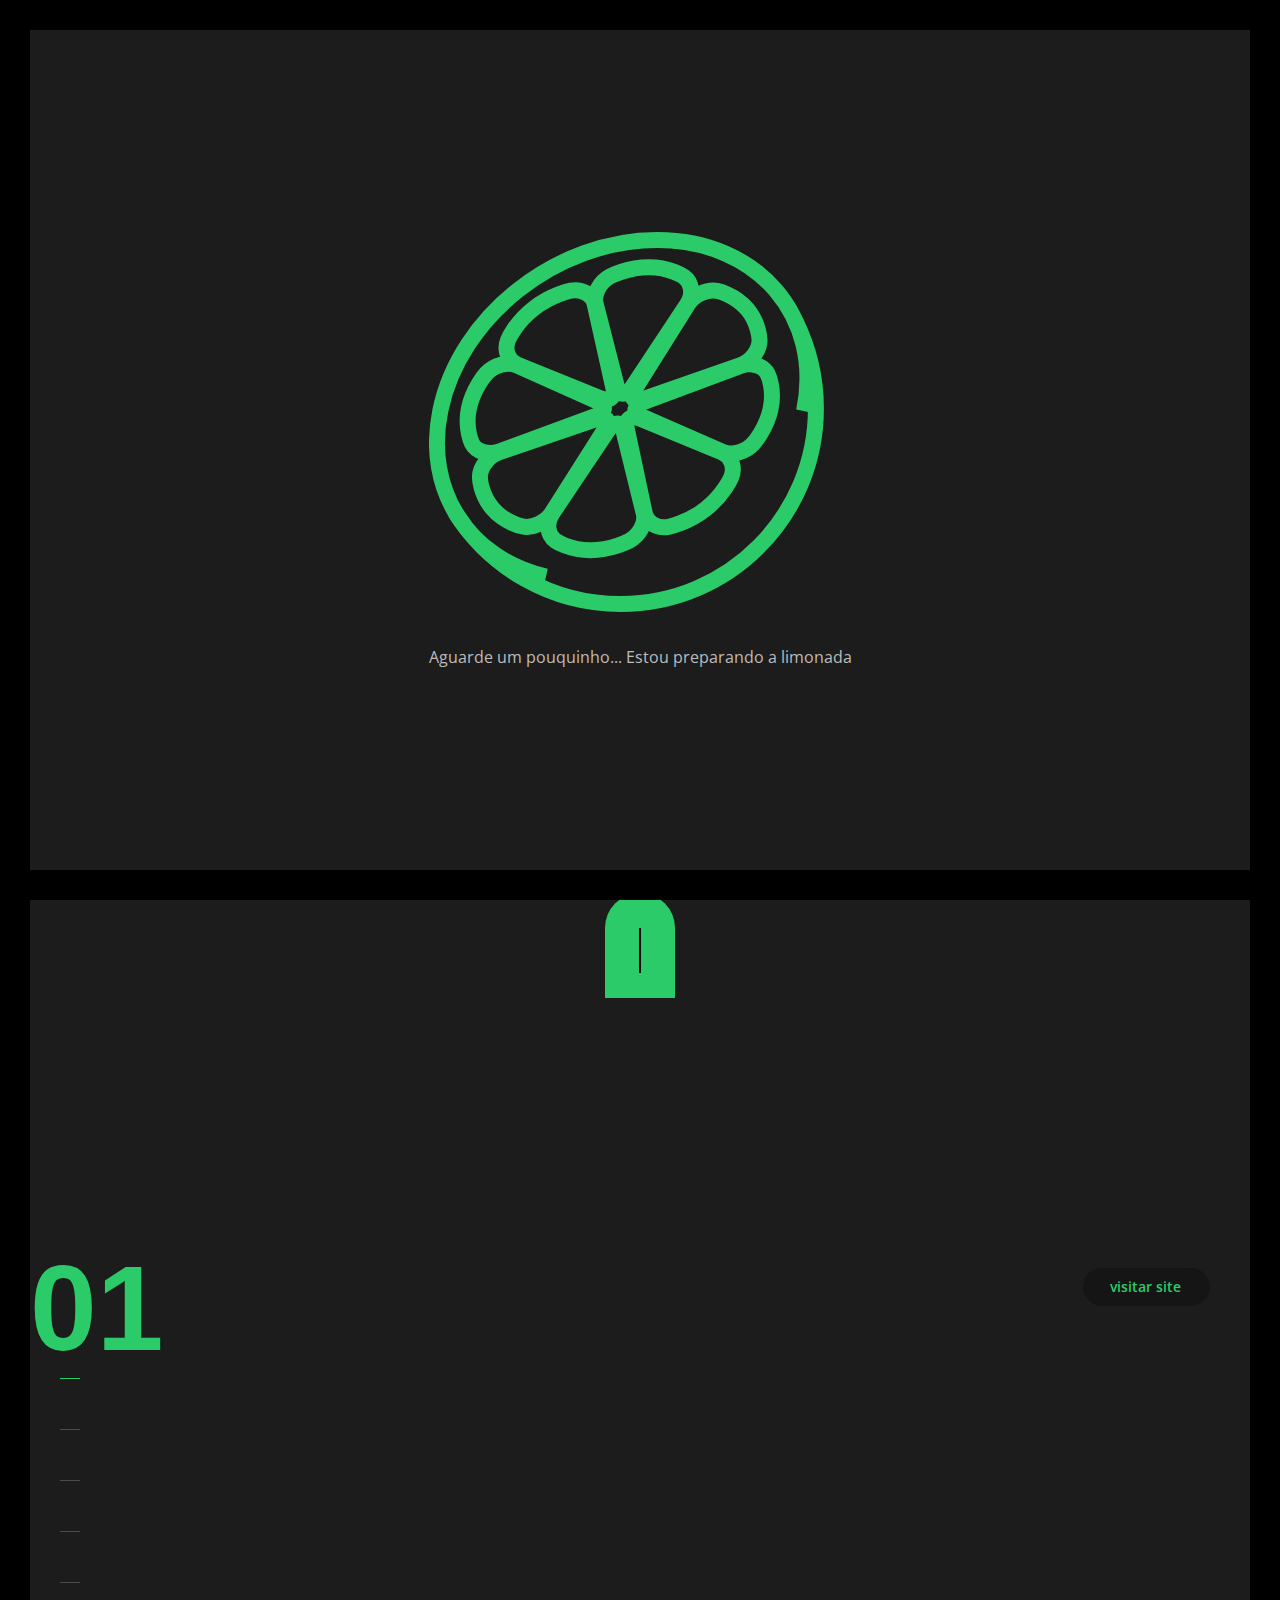
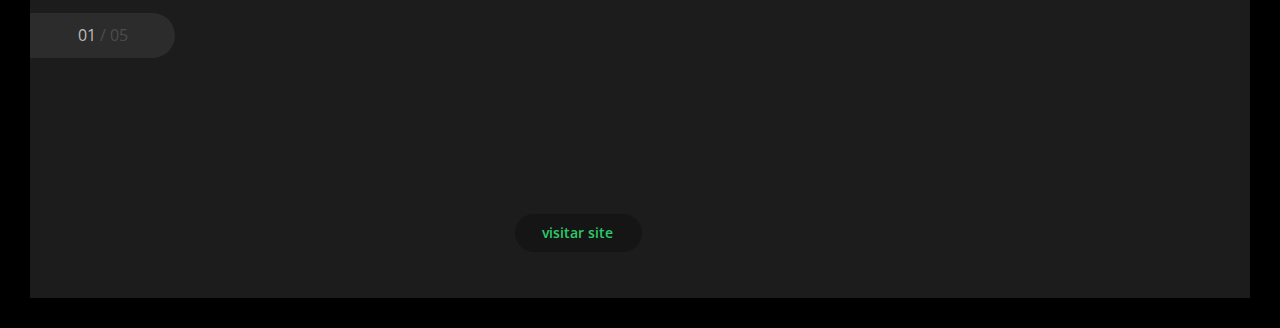
==== commit 8feba0c6: "portfolio" ====
--- a/FINAL PROJECT/index.html
+++ b/FINAL PROJECT/index.html
@@ -77,7 +77,7 @@
       </div>
       <nav class="jl-menu">
           <a href="#">Home</a>
-          <a href="pages/portfolio.html">PORTIFOLIO</a>
+          <a href="pages/portfolio.html">PORTFOLIO</a>
           <a href="#">Sobre</a>
       </nav>
     </header>
@@ -164,7 +164,7 @@
               <div class="col-sm-10">
                 <div class="jl-slider-container jl-full-height">
                   <ul class="jl-slider-list jl-full-height">
-                    <li class="jl-slider-item jl-slide-active" data-slide="1">
+                    <li class="jl-protfolio-item jl-slide-active" data-slide="1">
                       <div class="row">
                         <div class="col-sm-5">
                           <div class="jl-portfolio-item-info jl-fade-from-left jl-silver-text">
@@ -182,7 +182,7 @@
                         </div>
                       </div>
                     </li>
-                    <li class="jl-slider-item" data-slide="2"> 
+                    <li class="jl-portfolio-item" data-slide="2"> 
                       <div class="row">
                         <div class="col-sm-5">
                           <div class="jl-portfolio-item-info jl-silver-text">
@@ -200,7 +200,7 @@
                         </div>
                       </div>
                     </li>
-                    <li class="jl-slider-item" data-slide="3">
+                    <li class="jl-portfolio-item" data-slide="3">
                       <div class="row">
                         <div class="col-sm-5">
                           <div class="jl-portfolio-item-info jl-silver-text">
@@ -218,7 +218,7 @@
                         </div>
                       </div>
                     </li>
-                    <li class="jl-slider-item" data-slide="4">
+                    <li class="jl-portfolio-item" data-slide="4">
                       <div class="row">
                         <div class="col-sm-5">
                           <div class="jl-portfolio-item-info jl-silver-text">
@@ -236,7 +236,7 @@
                         </div>
                       </div>
                     </li>
-                    <li class="jl-slider-item" data-slide="5">
+                    <li class="jl-portfolio-item" data-slide="5">
                       <div class="row">
                         <div class="col-sm-5">
                           <div class="jl-portfolio-item-info jl-silver-text">
--- a/FINAL PROJECT/css/main.css
+++ b/FINAL PROJECT/css/main.css
@@ -474,7 +474,7 @@
       list-style: none;
   }
 
-  .jl-slider-item{
+  .jl-slider-list .jl-portfolio-item{
       display: block;
       height: 500px;
       float: left;
@@ -482,7 +482,15 @@
 
   }
 
-  .jl-portfolio-item-info{
+  .jl-portfolio-list{
+     list-style: none;
+  }
+
+  .jl-portfolio-list .jl-portfolio-item{
+           margin-bottom: 100px;
+  }
+
+  .jl-slider-list .jl-portfolio-item-info{
       width: 100%;
       display: table;
       margin-top: 30px;
@@ -491,7 +499,11 @@
       left: -50px;
   }
 
-  .jl-portfolio-item-thumb{
+  .jl-protfolio-list .jl-portfolio-item-info{
+
+  }
+
+  .jl-slider-list .jl-portfolio-item-thumb, .jl-portfolio-list .jl-portfolio-item-thumb{
       width: 100%;
       display: table;
       padding: 40px 0px 18px 0px;
@@ -499,13 +511,13 @@
       
   }
 
-  .jl-portfolio-item-thumb > button {
+  .jl-slider-list .jl-portfolio-item-thumb > button, .jl-portfolio-list .jl-portfolio-item-thumb > button {
     margin-top: 20px;
     margin-right: 40px;
     float: right;
   }
 
-  .jl-portfolio-item-box{
+  .jl-slider-list .jl-portfolio-item-box, .jl-portfolio-list .jl-portfolio-item-box{
       width: 100%;
       height: 100%;
       display: block;
@@ -517,7 +529,11 @@
       transform-origin: right;
   }
 
-  .jl-portfolio-item-thumb img{
+  .jl-portfolio-list .jl-portfolio-item-box{
+    transform: scale(1);
+  }
+
+  .jl-slider-list .jl-portfolio-item-thumb img, .jl-portfolio-list .jl-portfolio-item-thumb img{
       width: 100%;
       max-width: 100%;
       height: auto;
@@ -525,6 +541,16 @@
       left: -50px;
       transform: scale(0);
   }
+
+  .jl-portfolio-list .jl-portfolio-item-thumb img{
+    transform: scale(1);
+  }
+
+  /*----PORTFOLIO----*/
+  .jl-section-offset-top{
+     margin-top: 130px;
+  }
+
 }
 
 @media  screen and (min-width:576px) {
@@ -743,7 +769,7 @@
 /* background */
 
 .jl-green-bg{
-  background: #2CCB69;
+  background-color: #2CCB69;
 }
 
 .jl-grey-bg{
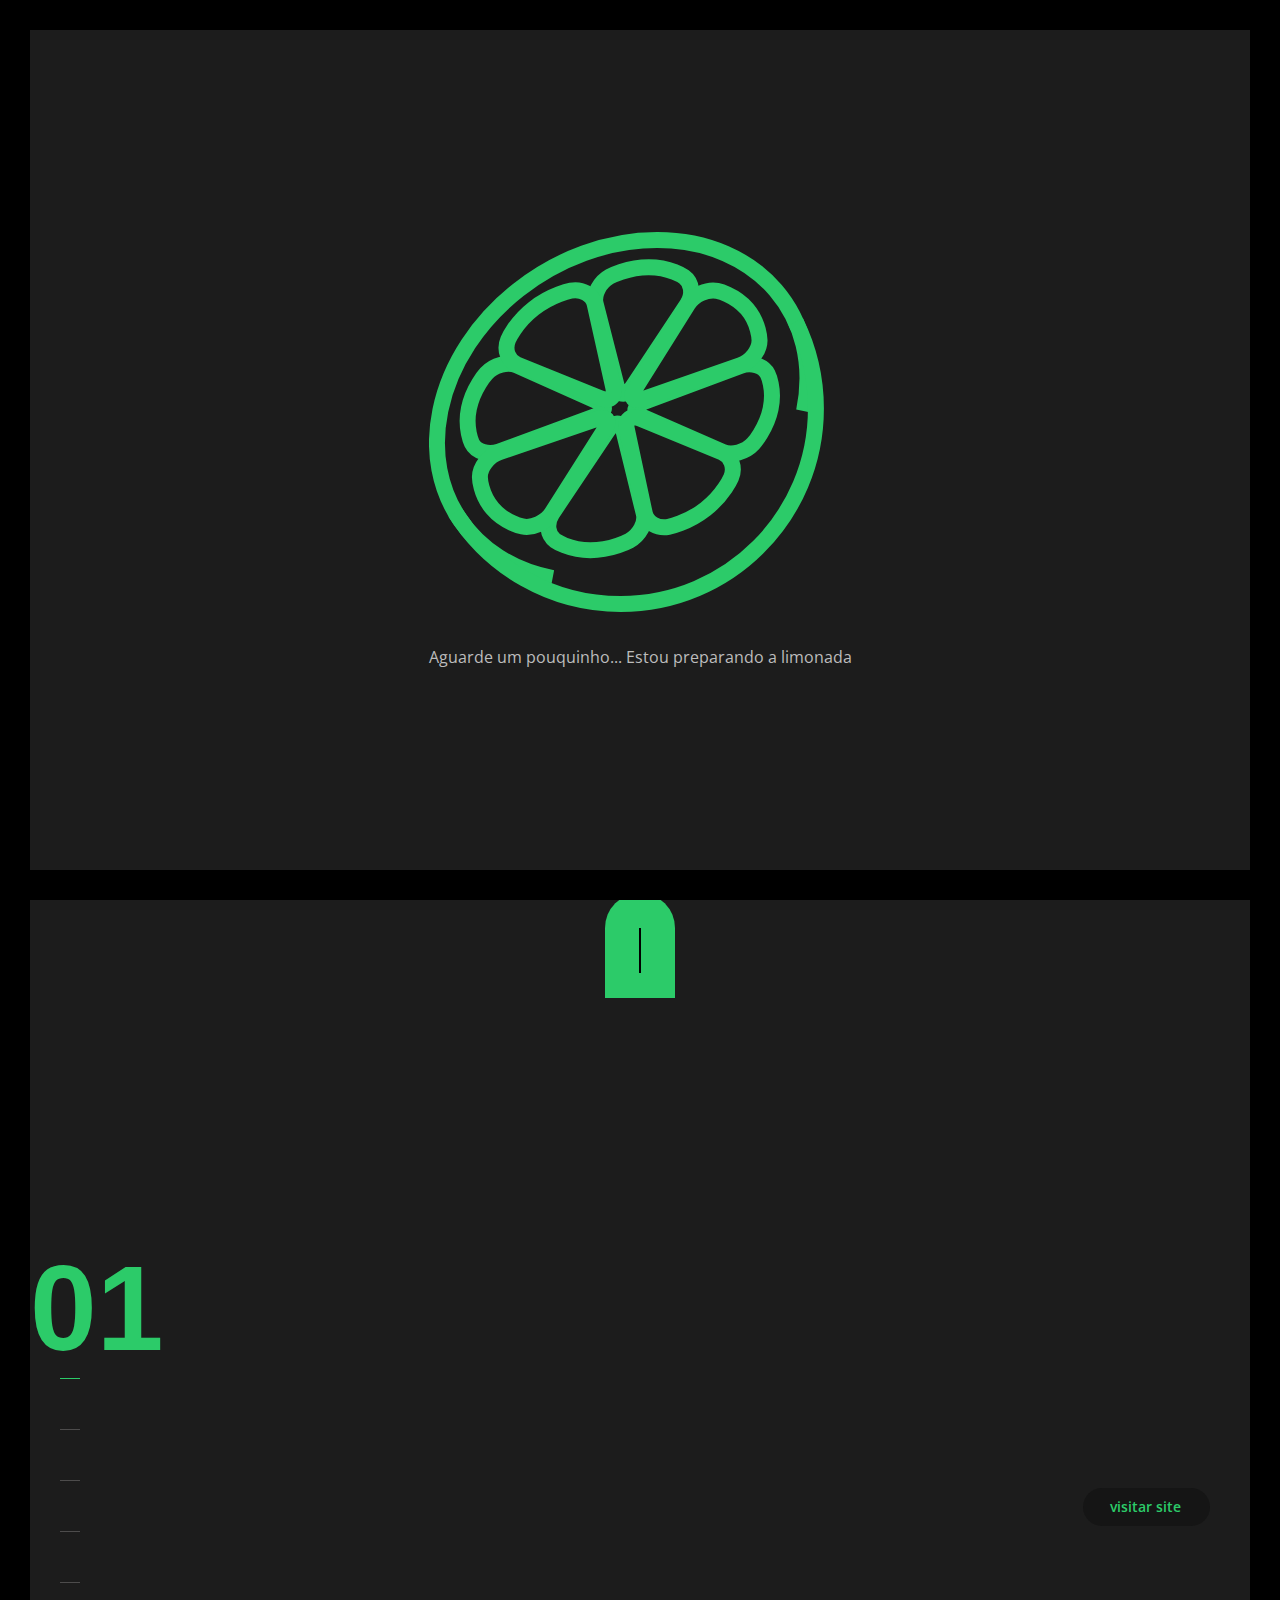
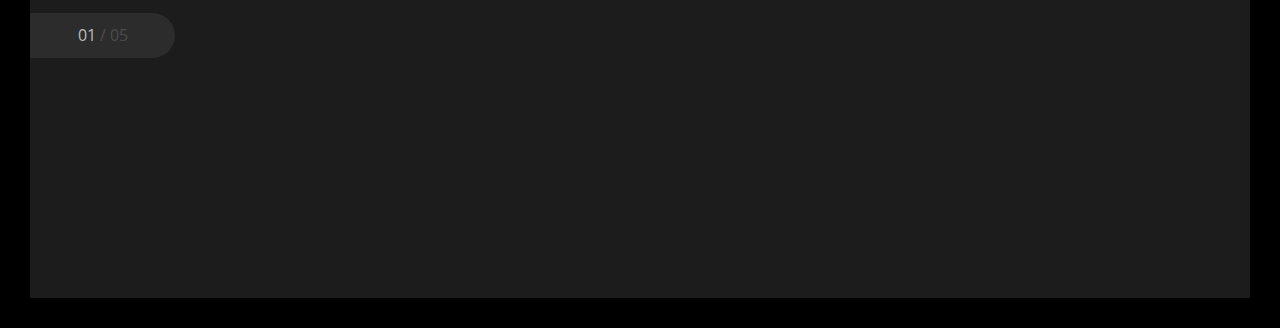
==== commit bf7d0c12: "odd items" ====
--- a/FINAL PROJECT/index.html
+++ b/FINAL PROJECT/index.html
@@ -164,7 +164,7 @@
               <div class="col-sm-10">
                 <div class="jl-slider-container jl-full-height">
                   <ul class="jl-slider-list jl-full-height">
-                    <li class="jl-protfolio-item jl-slide-active" data-slide="1">
+                    <li class="jl-portfolio-item jl-slide-active" data-slide="1">
                       <div class="row">
                         <div class="col-sm-5">
                           <div class="jl-portfolio-item-info jl-fade-from-left jl-silver-text">
--- a/FINAL PROJECT/css/main.css
+++ b/FINAL PROJECT/css/main.css
@@ -478,7 +478,7 @@
       display: block;
       height: 500px;
       float: left;
-      margin-top:  calc(30vh - 50px);
+      margin-top:calc(30vh - 50px);
 
   }
 
@@ -490,8 +490,9 @@
            margin-bottom: 100px;
   }
 
+ 
   .jl-slider-list .jl-portfolio-item-info{
-      width: 100%;
+      width: calc(100% - 30px);
       display: table;
       margin-top: 30px;
       position: relative;
@@ -499,8 +500,9 @@
       left: -50px;
   }
 
-  .jl-protfolio-list .jl-portfolio-item-info{
-
+  .jl-portfolio-list .jl-portfolio-item-info{
+    width: calc(100% - 80px);
+    display: table;
   }
 
   .jl-slider-list .jl-portfolio-item-thumb, .jl-portfolio-list .jl-portfolio-item-thumb{
@@ -550,6 +552,15 @@
   .jl-section-offset-top{
      margin-top: 130px;
   }
+
+  .jl-portfolio-list .jl-portfolio-item:nth-child(odd) .jl-portfolio-item-info{
+     text-align: right;
+     margin-top: 30px;
+  }
+  
+  .jl-portfolio-list .jl-portfolio-item:nth-child(odd) .jl-portfolio-item-info button{
+    float: right;
+ }
 
 }
 
